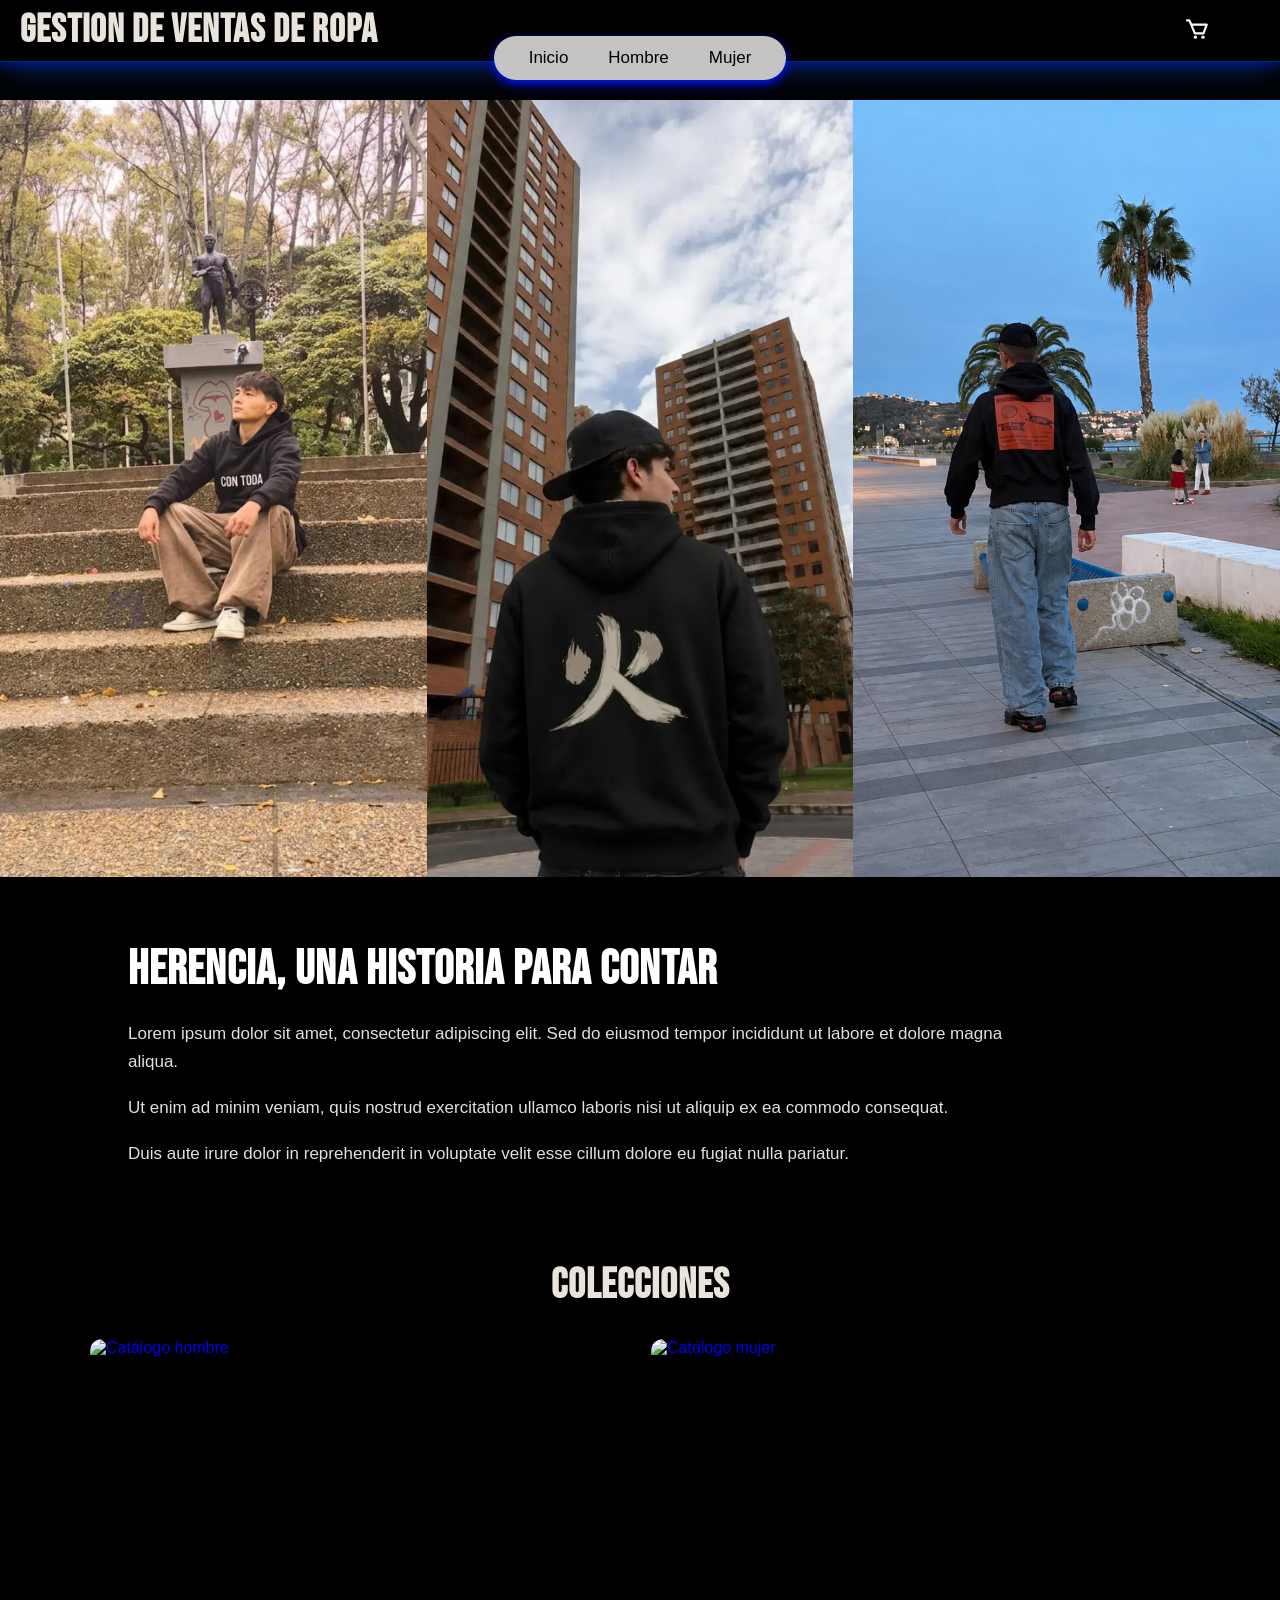
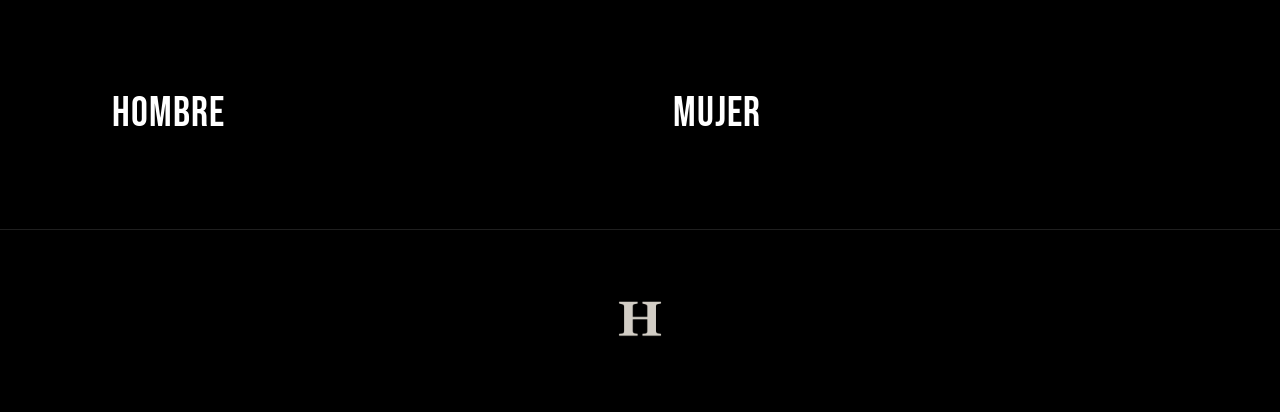
==== index.html @ b36af0e9 "Reemplazar proyecto frontend" ====
<!DOCTYPE html>
<html lang="es">
<head>
    <meta charset="UTF-8">
    <meta name="viewport" content="width=device-width, initial-scale=1.0">
    <title>Arqui-soft </title>
    <link rel="icon" href="data:,">

    <link rel="preconnect" href="https://fonts.googleapis.com">
    <link rel="preconnect" href="https://fonts.gstatic.com" crossorigin>
    <link href="https://fonts.googleapis.com/css2?family=Bebas+Neue&display=swap" rel="stylesheet">
    <link rel="stylesheet" href="css/estilos.css">
</head>
<body>
<header>
    <div class="menu-icon">
        <span></span>
        <span></span>
        <span></span>
    </div>



    <div class="logo">Gestion de ventas de ropa</div>

    <div class="cart-icon">
        <img src="img/icons/Carrito.svg" alt="">
    </div>
</header>

<nav>
    <a href="index.html">Inicio</a>
    <a href="hombre.html">Hombre</a>
    <a href="mujer.html">Mujer</a>
</nav>

<div class="menu-pc">
    <ul>
        <li><a href="index.html">Inicio</a></li>
        <li><a href="hombre.html">Hombre</a></li>
        <li><a href="mujer.html">Mujer</a></li>
    </ul>
</div>

<section class="lookbook" aria-label="Lookbook">
    <div class="lookbook-track">
        <figure>
            <img src="lookbook/U1.jpg" alt="Lookboard frente al malecón">
        </figure>
        <figure>
            <img src="lookbook/u3.jpg" alt="Buzo claro Contoda">
        </figure>
        <figure>
            <img src="lookbook/u2.png" alt="Buzo negro Herencia">
        </figure>

    </div>

</section>

<section class="herencia-info">
    <h2>Herencia, una historia para contar</h2>
    <p>
        Lorem ipsum dolor sit amet, consectetur adipiscing elit. Sed do eiusmod tempor incididunt ut labore et dolore magna aliqua.
    </p>
    <p>
        Ut enim ad minim veniam, quis nostrud exercitation ullamco laboris nisi ut aliquip ex ea commodo consequat.
    </p>
    <p>
        Duis aute irure dolor in reprehenderit in voluptate velit esse cillum dolore eu fugiat nulla pariatur.
    </p>
</section>

<section class="colecciones">
    <h2>Colecciones</h2>
    <div class="colecciones-grid">
        <a class="coleccion-card" href="hombre.html">
            <img src="https://imagenes2.eltiempo.com/files/og_thumbnail/uploads/2022/04/15/62599e6fbf87f.jpeg" alt="Catálogo hombre">
            <span>Hombre</span>
        </a>
        <a class="coleccion-card" href="mujer.html">
            <img src="https://encrypted-tbn0.gstatic.com/images?q=tbn:ANd9GcRQVeHJuX4Gr_KWZlgJU-3fNYwYRrPiM9ZeJ7vKVHInw9Ed1mpp_gk7JuZy&s=10" alt="Catálogo mujer">
            <span>Mujer</span>
        </a>
    </div>
</section>

<footer class="footer">
    <div class="footer-content">
        <div class="footer-logo">
            <img src="/Sin título.png" alt="Herencia">
        </div>
    </div>
</footer>
</body>
</html>
---- css/estilos.css ----
* {
    box-sizing: border-box;
}

body {
    margin: 0;
    font-family: "Poppins", sans-serif;
    background-color: black;
}

.logo {
    font-family: "Bebas Neue", sans-serif;
    font-weight: 700;
    font-size: 39px;
    line-height: 0.8;
    display: flex;
    align-items: center;
    letter-spacing: 1px;
    color: rgb(233, 228, 219);
}

.menu-pc {
    display: none;
}

header {
    width: 100%;
    padding: 15px 20px;
    display: flex;
    justify-content: flex-start;
    align-items: center;
    gap: 15px;
    position: fixed;
    top: 0;
    background: rgb(0, 0, 0);
    z-index: 1000;
    box-shadow:
        0 0 12px rgba(0, 21, 255, 0.7),
        0 0 25px rgba(0, 31, 144, 0.5),
        0 0 45px rgba(0, 140, 255, 0.35);
    border-bottom: 1px solid rgba(0, 140, 255, 0.35);
}

.cart-icon {
    margin-left: auto;
    margin-right: 50px;
    background: none;
    border: none;
    position: relative;
    cursor: pointer;
}

.cart-icon img {
    width: 26px;
    height: 26px;
}

.menu-icon {
    width: 35px;
    height: 25px;
    display: flex;
    flex-direction: column;
    justify-content: space-between;
    cursor: pointer;
}

.menu-icon span {
    height: 4px;
    background: white;
    border-radius: 5px;
}

nav {
    position: fixed;
    top: 0;
    left: -100%;
    width: 50%;
    height: 100vh;
    background: white;
    padding-top: 90px;
    padding-left: 40px;
    display: flex;
    flex-direction: column;
    gap: 35px;
    box-shadow: 4px 0 20px rgb(0, 9, 27);
    z-index: 900;
}

nav a {
    text-decoration: none;
    color: black;
    font-size: 22px;
    font-weight: 500;
    position: relative;
}

nav a::before {
    content: "";
    position: absolute;
    left: -20px;
    top: 50%;
    transform: translateY(-50%);
    width: 4px;
    height: 30px;
    background: #dcdcdc;
    border-radius: 6px;
}

@media (min-width: 900px) {
    .menu-icon,
    nav {
        display: none;
    }

    .menu-pc {
        display: flex;
        position: fixed;
        top: 20px;
        width: 100%;
        justify-content: center;
        z-index: 1000;
        pointer-events: none;
    }

    .menu-pc ul {
        display: flex;
        gap: 40px;
        list-style: none;
        background: rgba(218, 217, 213, 0.9);
        padding: 12px 35px;
        border-radius: 50px;
        backdrop-filter: blur(10px);
        pointer-events: auto;
        box-shadow:
            0 2px 5px rgba(0, 21, 255, 0.7),
            0 4px 10px rgba(0, 30, 255, 0.5),
            0 6px 14px rgba(0, 8, 225, 0.35);
    }

    .menu-pc a {
        text-decoration: none;
        font-size: 17px;
        color: black;
        font-weight: 500;
    }
}

.lookbook {
    position: relative;
    margin-top: 100px;
    width: 100%;
    height: 86.3vh;
    overflow: hidden;
    background: #0a0a0a;
}

.lookbook-track {
    display: flex;
    height: 100%;
    width: 100%;
}

.lookbook-track figure {
    margin: 0;
    flex: 0 0 100%;
    height: 100%;
    min-width: 0;
}

.lookbook-track img {
    width: 100%;
    height: 100%;
    object-fit: cover;
}

@media (min-width: 720px) {
    .lookbook-track figure {
        flex-basis: 50%;
    }
}

@media (min-width: 1100px) {
    .lookbook-track figure {
        flex-basis: 33.333%;
    }
}

.herencia-info {
    padding: 64px 10%;
    color: #fff;
}

.herencia-info h2 {
    font-family: "Bebas Neue", sans-serif;
    font-size: clamp(32px, 5vw, 48px);
    margin: 0 0 22px;
    letter-spacing: 1px;
    color: #fff;
}

.herencia-info p {
    font-size: 17px;
    line-height: 1.65;
    margin: 0 0 18px;
    opacity: 0.88;
    max-width: 920px;
}

.colecciones {
    padding: 10px 6% 70px;
}

.colecciones h2 {
    font-family: "Bebas Neue", sans-serif;
    font-size: 42px;
    letter-spacing: 1px;
    color: rgb(233, 228, 219);
    text-align: center;
    margin: 0 0 28px;
}

.colecciones-grid {
    display: grid;
    grid-template-columns: 1fr;
    gap: 22px;
    max-width: 1100px;
    margin: 0 auto;
}

@media (min-width: 800px) {
    .colecciones-grid {
        grid-template-columns: 1fr 1fr;
    }
}

.coleccion-card {
    position: relative;
    display: block;
    height: 420px;
    overflow: hidden;
    border-radius: 12px;
    text-decoration: none;
}

.coleccion-card img {
    width: 100%;
    height: 100%;
    object-fit: cover;
}

.coleccion-card span {
    position: absolute;
    left: 22px;
    bottom: 20px;
    font-family: "Bebas Neue", sans-serif;
    font-size: 42px;
    letter-spacing: 1px;
    color: #fff;
    text-shadow: 0 0 10px rgba(0, 0, 0, 0.9);
}

.catalogo {
    padding: 110px 5% 70px;
    color: #fff;
}

.catalogo h1 {
    font-family: "Bebas Neue", sans-serif;
    font-size: clamp(36px, 6vw, 48px);
    letter-spacing: 1px;
    color: rgb(233, 228, 219);
    text-align: center;
    margin: 12px 0 8px;
}

.catalogo-intro {
    text-align: center;
    opacity: 0.75;
    margin: 0 auto 28px;
    max-width: 560px;
    font-size: 15px;
}

.categoria-grid {
    display: grid;
    grid-template-columns: repeat(2, 1fr);
    gap: 14px;
}

@media (min-width: 700px) {
    .categoria-grid {
        grid-template-columns: repeat(3, 1fr);
        gap: 20px;
    }
}

@media (min-width: 1100px) {
    .categoria-grid {
        grid-template-columns: repeat(4, 1fr);
        gap: 22px;
    }
}

.footer {
    background: #000;
    padding: 45px 0;
    border-top: 1px solid rgba(255, 255, 255, 0.12);
}

.footer-content {
    width: 90%;
    max-width: 1100px;
    margin: 0 auto;
    display: flex;
    align-items: center;
    justify-content: center;
}

.footer-logo img {
    width: 88px;
    opacity: 0.9;
}

@media (max-width: 768px) {
    .lookbook {
        height: 72svh;
        min-height: 360px;
    }

    .herencia-info {
        padding: 45px 7%;
    }

    .herencia-info p {
        font-size: 15px;
    }

    .coleccion-card {
        height: 340px;
    }
}
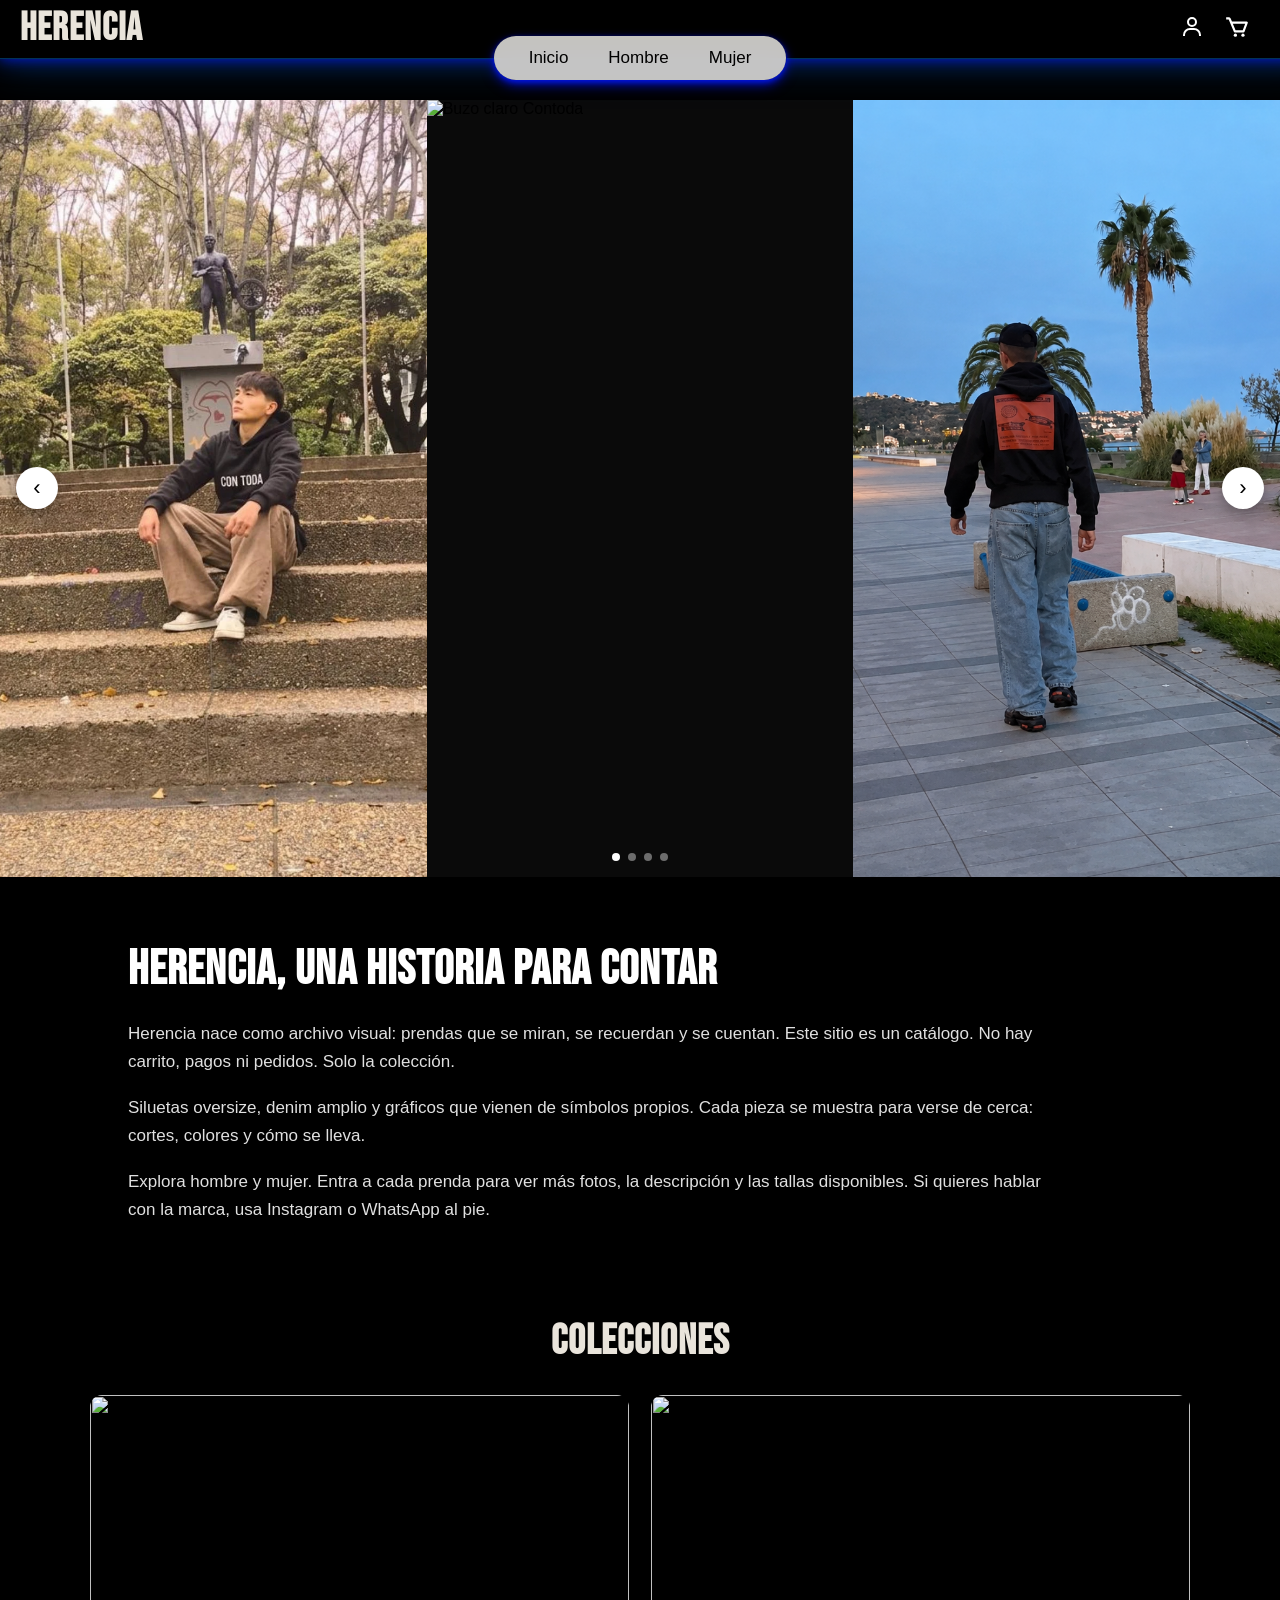
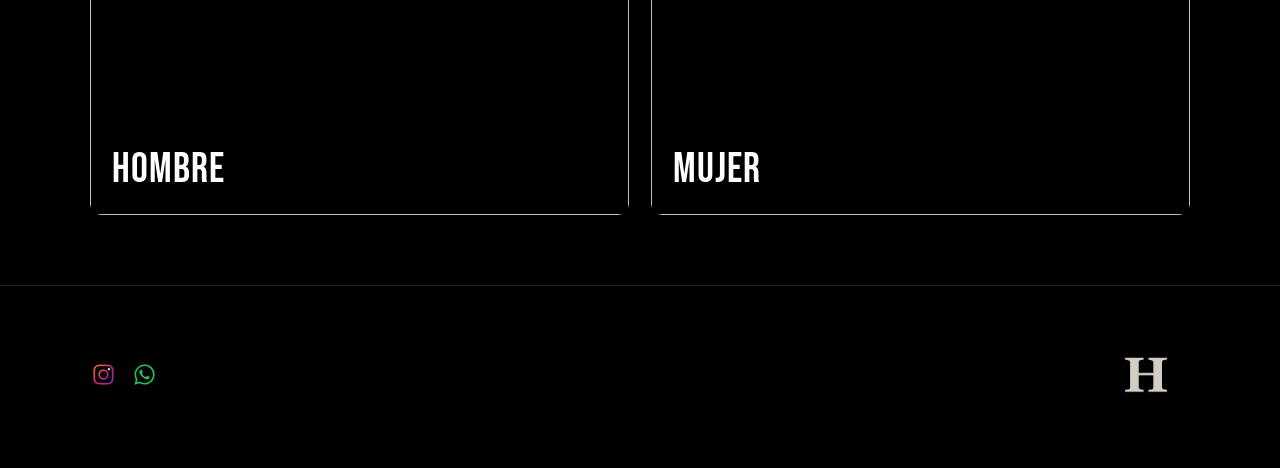
==== commit 3d336c51: "Actualizar proyecto Herencia" ====
--- a/index.html
+++ b/index.html
@@ -3,9 +3,8 @@
 <head>
     <meta charset="UTF-8">
     <meta name="viewport" content="width=device-width, initial-scale=1.0">
-    <title>Arqui-soft </title>
-    <link rel="icon" href="data:,">
-
+    <title>Herencia · Catálogo</title>
+    <link rel="icon" type="image/svg+xml" href="img/favicon.svg">
     <link rel="preconnect" href="https://fonts.googleapis.com">
     <link rel="preconnect" href="https://fonts.gstatic.com" crossorigin>
     <link href="https://fonts.googleapis.com/css2?family=Bebas+Neue&display=swap" rel="stylesheet">
@@ -13,26 +12,91 @@
 </head>
 <body>
 <header>
-    <div class="menu-icon">
+    <div class="menu-icon" id="menuBtn">
         <span></span>
         <span></span>
         <span></span>
     </div>
 
+    <div class="logo">Herencia</div>
 
+    <div class="header-actions">
+        <div class="auth-icon" id="authBtn">
+            <img src="img/icons/registro.svg" alt="Registro">
+        </div>
 
-    <div class="logo">Gestion de ventas de ropa</div>
-
-    <div class="cart-icon">
-        <img src="img/icons/Carrito.svg" alt="">
+        <div class="cart-icon">
+            <img src="img/icons/Carrito.svg" alt="">
+            <span id="cartCount">0</span>
+        </div>
     </div>
 </header>
 
-<nav>
+<nav id="menu">
     <a href="index.html">Inicio</a>
     <a href="hombre.html">Hombre</a>
     <a href="mujer.html">Mujer</a>
 </nav>
+
+<div class="auth-modal" id="authModal">
+    <div class="auth-card">
+        <button class="cerrar-auth" id="cerrarAuth" type="button">×</button>
+        <div id="authGuest">
+            <div class="auth-tabs">
+                <button class="auth-tab active" data-tab="login">Iniciar Sesión</button>
+                <button class="auth-tab" data-tab="register">Registrarse</button>
+            </div>
+            <p class="auth-error" id="authError" hidden></p>
+            <form class="auth-form" id="loginForm">
+                <button type="button" class="google-btn" id="googleLoginBtn">
+                    <svg viewBox="0 0 24 24" width="20" height="20">
+                        <path fill="#4285F4" d="M22.56 12.25c0-.78-.07-1.53-.2-2.25H12v4.26h5.92c-.26 1.37-1.04 2.53-2.21 3.31v2.77h3.57c2.08-1.92 3.28-4.74 3.28-8.09z"/>
+                        <path fill="#34A853" d="M12 23c2.97 0 5.46-.98 7.28-2.66l-3.57-2.77c-.98.66-2.23 1.06-3.71 1.06-2.86 0-5.29-1.93-6.16-4.53H2.18v2.84C3.99 20.53 7.7 23 12 23z"/>
+                        <path fill="#FBBC05" d="M5.84 14.09c-.22-.66-.35-1.36-.35-2.09s.13-1.43.35-2.09V7.07H2.18C1.43 8.55 1 10.22 1 12s.43 3.45 1.18 4.93l2.85-2.22.81-.62z"/>
+                        <path fill="#EA4335" d="M12 5.38c1.62 0 3.06.56 4.21 1.64l3.15-3.15C17.45 2.09 14.97 1 12 1 7.7 1 3.99 3.47 2.18 7.07l3.66 2.84c.87-2.6 3.3-4.53 6.16-4.53z"/>
+                    </svg>
+                    Iniciar Sesión con Google
+                </button>
+            </form>
+            <form class="auth-form" id="registerForm" style="display: none;">
+                <button type="button" class="google-btn" id="googleRegisterBtn">
+                    <svg viewBox="0 0 24 24" width="20" height="20">
+                        <path fill="#4285F4" d="M22.56 12.25c0-.78-.07-1.53-.2-2.25H12v4.26h5.92c-.26 1.37-1.04 2.53-2.21 3.31v2.77h3.57c2.08-1.92 3.28-4.74 3.28-8.09z"/>
+                        <path fill="#34A853" d="M12 23c2.97 0 5.46-.98 7.28-2.66l-3.57-2.77c-.98.66-2.23 1.06-3.71 1.06-2.86 0-5.29-1.93-6.16-4.53H2.18v2.84C3.99 20.53 7.7 23 12 23z"/>
+                        <path fill="#FBBC05" d="M5.84 14.09c-.22-.66-.35-1.36-.35-2.09s.13-1.43.35-2.09V7.07H2.18C1.43 8.55 1 10.22 1 12s.43 3.45 1.18 4.93l2.85-2.22.81-.62z"/>
+                        <path fill="#EA4335" d="M12 5.38c1.62 0 3.06.56 4.21 1.64l3.15-3.15C17.45 2.09 14.97 1 12 1 7.7 1 3.99 3.47 2.18 7.07l3.66 2.84c.87-2.6 3.3-4.53 6.16-4.53z"/>
+                    </svg>
+                    Registrarse con Google
+                </button>
+            </form>
+            <p class="auth-legal">
+                Al continuar, aceptas nuestra <a href="privacidad.html" target="_blank">Política de Privacidad</a>
+            </p>
+        </div>
+        <div class="auth-session" id="authSession" hidden>
+            <p class="auth-user" id="authUserName"></p>
+            <p class="auth-user-email" id="authUserEmail"></p>
+            <button type="button" class="google-btn logout-btn" id="logoutBtn">Cerrar sesión</button>
+        </div>
+    </div>
+</div>
+
+<div class="cart-modal" id="cartModal">
+    <div class="cart-card">
+        <button class="cerrar-cart" id="cerrarCart" type="button">×</button>
+        <h2>Tu Carrito</h2>
+        <div class="cart-items" id="cartItems">
+            <p class="cart-empty">Tu carrito está vacío</p>
+        </div>
+        <div class="cart-footer">
+            <div class="cart-total">
+                <span>Total:</span>
+                <span id="cartTotal">$0.00</span>
+            </div>
+            <button class="cart-checkout" id="cartCheckout">Proceder al pago</button>
+        </div>
+    </div>
+</div>
 
 <div class="menu-pc">
     <ul>
@@ -48,26 +112,39 @@
             <img src="lookbook/U1.jpg" alt="Lookboard frente al malecón">
         </figure>
         <figure>
-            <img src="lookbook/u3.jpg" alt="Buzo claro Contoda">
+            <img src="https://images.unsplash.com/photo-1620799140408-edc6dcb6d633?auto=format&fit=crop&w=1200&q=80" alt="Buzo claro Contoda">
         </figure>
         <figure>
             <img src="lookbook/u2.png" alt="Buzo negro Herencia">
         </figure>
-
+        <figure>
+            <img src="https://images.unsplash.com/photo-1515886657613-9f3515b0c78f?auto=format&fit=crop&w=1200&q=80" alt="Colección mujer">
+        </figure>
+        <figure>
+            <img src="lookbook/u3.jpg" alt="Streetwear hombre">
+        </figure>
+        <figure>
+            <img src="https://images.unsplash.com/photo-1509631179647-0177331693ae?auto=format&fit=crop&w=1200&q=80" alt="Look nocturno">
+        </figure>
     </div>
-
+    <button class="arrow left" id="prevBtn" type="button" aria-label="Anterior">‹</button>
+    <button class="arrow right" id="nextBtn" type="button" aria-label="Siguiente">›</button>
+    <div class="lookbook-dots"></div>
 </section>
 
 <section class="herencia-info">
     <h2>Herencia, una historia para contar</h2>
     <p>
-        Lorem ipsum dolor sit amet, consectetur adipiscing elit. Sed do eiusmod tempor incididunt ut labore et dolore magna aliqua.
+        Herencia nace como archivo visual: prendas que se miran, se recuerdan y se cuentan.
+        Este sitio es un catálogo. No hay carrito, pagos ni pedidos. Solo la colección.
     </p>
     <p>
-        Ut enim ad minim veniam, quis nostrud exercitation ullamco laboris nisi ut aliquip ex ea commodo consequat.
+        Siluetas oversize, denim amplio y gráficos que vienen de símbolos propios.
+        Cada pieza se muestra para verse de cerca: cortes, colores y cómo se lleva.
     </p>
     <p>
-        Duis aute irure dolor in reprehenderit in voluptate velit esse cillum dolore eu fugiat nulla pariatur.
+        Explora hombre y mujer. Entra a cada prenda para ver más fotos, la descripción
+        y las tallas disponibles. Si quieres hablar con la marca, usa Instagram o WhatsApp al pie.
     </p>
 </section>
 
@@ -75,11 +152,11 @@
     <h2>Colecciones</h2>
     <div class="colecciones-grid">
         <a class="coleccion-card" href="hombre.html">
-            <img src="https://imagenes2.eltiempo.com/files/og_thumbnail/uploads/2022/04/15/62599e6fbf87f.jpeg" alt="Catálogo hombre">
+            <img src="https://i.ebayimg.com/images/g/upUAAOSwfq9mqvDe/s-l1600.webp">
             <span>Hombre</span>
         </a>
         <a class="coleccion-card" href="mujer.html">
-            <img src="https://encrypted-tbn0.gstatic.com/images?q=tbn:ANd9GcRQVeHJuX4Gr_KWZlgJU-3fNYwYRrPiM9ZeJ7vKVHInw9Ed1mpp_gk7JuZy&s=10" alt="Catálogo mujer">
+            <img src="https://i.ebayimg.com/images/g/upUAAOSwfq9mqvDe/s-l1600.webp">
             <span>Mujer</span>
         </a>
     </div>
@@ -87,10 +164,25 @@
 
 <footer class="footer">
     <div class="footer-content">
+        <div class="social">
+            <a href="https://www.instagram.com/her3ncia/" target="_blank" rel="noopener" aria-label="Instagram">
+                <img src="img/icons/instagram.svg" alt="">
+            </a>
+            <a href="https://wa.me/" target="_blank" rel="noopener" aria-label="WhatsApp">
+                <img src="img/icons/whatsapp.svg" alt="">
+            </a>
+        </div>
         <div class="footer-logo">
-            <img src="/Sin título.png" alt="Herencia">
+            <img src="Sin título.png" alt="Herencia">
         </div>
     </div>
 </footer>
+
+<script src="https://www.gstatic.com/firebasejs/9.22.0/firebase-app-compat.js"></script>
+<script src="https://www.gstatic.com/firebasejs/9.22.0/firebase-auth-compat.js"></script>
+<script src="js/firebase.js"></script>
+<script src="js/datos.js"></script>
+<script src="js/app.js"></script>
 </body>
 </html>
+ 
--- a/css/estilos.css
+++ b/css/estilos.css
@@ -1,4 +1,23 @@
-* {
+:root {
+    --bg: #000;
+    --cream: rgb(233, 228, 219);
+    --text: #f4f4f4;
+    --muted: rgba(255, 255, 255, 0.82);
+    --line: rgba(255, 255, 255, 0.12);
+}
+
+.lookbook,
+.lookbook *,
+.herencia-info,
+.herencia-info *,
+.colecciones,
+.colecciones *,
+.catalogo,
+.catalogo *,
+.ficha,
+.ficha *,
+.footer,
+.footer * {
     box-sizing: border-box;
 }
 
@@ -7,6 +26,10 @@
     font-family: "Poppins", sans-serif;
     background-color: black;
 }
+
+/* ======================================
+   LOGO
+====================================== */
 
 .logo {
     font-family: "Bebas Neue", sans-serif;
@@ -19,13 +42,21 @@
     color: rgb(233, 228, 219);
 }
 
+/* ======================================
+   MENÚ PC OCULTO POR DEFECTO
+====================================== */
+
 .menu-pc {
     display: none;
 }
 
+/* ======================================
+   HEADER
+====================================== */
+
 header {
     width: 100%;
-    padding: 15px 20px;
+    padding: 10px 20px;
     display: flex;
     justify-content: flex-start;
     align-items: center;
@@ -34,20 +65,60 @@
     top: 0;
     background: rgb(0, 0, 0);
     z-index: 1000;
+
     box-shadow:
         0 0 12px rgba(0, 21, 255, 0.7),
         0 0 25px rgba(0, 31, 144, 0.5),
         0 0 45px rgba(0, 140, 255, 0.35);
+
     border-bottom: 1px solid rgba(0, 140, 255, 0.35);
 }
 
+/* ======================================
+   ICONO HAMBURGUESA / X
+====================================== */
+
 .cart-icon {
-    margin-left: auto;
     margin-right: 50px;
     background: none;
     border: none;
     position: relative;
     cursor: pointer;
+    transition: opacity 0.3s ease;
+}
+
+.cart-icon.disabled {
+    opacity: 0.3;
+    cursor: not-allowed;
+    pointer-events: none;
+}
+
+.header-actions {
+    margin-left: auto;
+    display: flex;
+    align-items: center;
+    gap: 15px;
+}
+
+.auth-icon {
+    background: none;
+    border: none;
+    cursor: pointer;
+    padding: 5px;
+    transition: 0.25s ease;
+}
+
+.auth-icon img {
+    width: 22px;
+    height: 22px;
+}
+
+.auth-icon.authenticated {
+    opacity: 1;
+}
+
+.auth-icon.authenticated img {
+    filter: drop-shadow(0 0 6px rgba(218, 217, 213, 0.6));
 }
 
 .cart-icon img {
@@ -55,6 +126,36 @@
     height: 26px;
 }
 
+.auth-icon {
+    margin-left: auto;
+    background: none;
+    border: none;
+    cursor: pointer;
+    padding: 5px;
+}
+
+.auth-icon img {
+    width: 24px;
+    height: 24px;
+}
+
+#cartCount {
+    position: absolute;
+    top: -6px;
+    right: -10px;
+    background: red;
+    color: white;
+    font-size: 12px;
+    padding: 2px 6px;
+    border-radius: 50%;
+    cursor: pointer;
+    display: none;
+}
+
+#cartCount.visible {
+    display: block;
+}
+
 .menu-icon {
     width: 35px;
     height: 25px;
@@ -62,13 +163,31 @@
     flex-direction: column;
     justify-content: space-between;
     cursor: pointer;
+    transition: 0.3s ease;
 }
 
 .menu-icon span {
     height: 4px;
     background: white;
     border-radius: 5px;
-}
+    transition: 0.3s ease;
+}
+
+.menu-icon.active span:nth-child(1) {
+    transform: rotate(45deg) translateY(10px);
+}
+
+.menu-icon.active span:nth-child(2) {
+    opacity: 0;
+}
+
+.menu-icon.active span:nth-child(3) {
+    transform: rotate(-45deg) translateY(-10px);
+}
+
+/* ======================================
+   MENÚ LATERAL MÓVIL
+====================================== */
 
 nav {
     position: fixed;
@@ -82,8 +201,13 @@
     display: flex;
     flex-direction: column;
     gap: 35px;
+    transition: 0.35s ease;
     box-shadow: 4px 0 20px rgb(0, 9, 27);
     z-index: 900;
+}
+
+nav.active {
+    left: 0;
 }
 
 nav a {
@@ -106,12 +230,18 @@
     border-radius: 6px;
 }
 
+/* ======================================
+   MENÚ PC
+====================================== */
+
 @media (min-width: 900px) {
+    /* Ocultar menú móvil */
     .menu-icon,
     nav {
         display: none;
     }
 
+    /* Mostrar menú PC */
     .menu-pc {
         display: flex;
         position: fixed;
@@ -145,6 +275,7 @@
     }
 }
 
+/* Lookbook / carrusel 3 fotos */
 .lookbook {
     position: relative;
     margin-top: 100px;
@@ -158,6 +289,7 @@
     display: flex;
     height: 100%;
     width: 100%;
+    transition: transform 0.65s ease;
 }
 
 .lookbook-track figure {
@@ -185,6 +317,57 @@
     }
 }
 
+.arrow {
+    position: absolute;
+    top: 50%;
+    transform: translateY(-50%);
+    width: 42px;
+    height: 42px;
+    background: #fff;
+    color: #000;
+    border: none;
+    border-radius: 50%;
+    display: flex;
+    justify-content: center;
+    align-items: center;
+    font-size: 22px;
+    cursor: pointer;
+    z-index: 2;
+    box-shadow: 0 4px 16px rgba(0, 0, 0, 0.35);
+}
+
+.arrow:hover {
+    transform: translateY(-50%) scale(1.1);
+}
+
+.arrow.left { left: 16px; }
+.arrow.right { right: 16px; }
+
+.lookbook-dots {
+    position: absolute;
+    bottom: 16px;
+    left: 50%;
+    transform: translateX(-50%);
+    display: flex;
+    gap: 8px;
+    z-index: 2;
+}
+
+.lookbook-dots button {
+    width: 8px;
+    height: 8px;
+    border-radius: 50%;
+    border: 0;
+    background: rgba(255, 255, 255, 0.4);
+    cursor: pointer;
+    padding: 0;
+}
+
+.lookbook-dots button.on {
+    background: #fff;
+}
+
+/* Historia */
 .herencia-info {
     padding: 64px 10%;
     color: #fff;
@@ -206,6 +389,7 @@
     max-width: 920px;
 }
 
+/* Colecciones home */
 .colecciones {
     padding: 10px 6% 70px;
 }
@@ -214,7 +398,7 @@
     font-family: "Bebas Neue", sans-serif;
     font-size: 42px;
     letter-spacing: 1px;
-    color: rgb(233, 228, 219);
+    color: var(--cream);
     text-align: center;
     margin: 0 0 28px;
 }
@@ -246,6 +430,12 @@
     width: 100%;
     height: 100%;
     object-fit: cover;
+    transition: 0.4s ease;
+}
+
+.coleccion-card:hover img {
+    transform: scale(1.06);
+    filter: brightness(0.62);
 }
 
 .coleccion-card span {
@@ -259,16 +449,20 @@
     text-shadow: 0 0 10px rgba(0, 0, 0, 0.9);
 }
 
+/* Catálogo */
 .catalogo {
-    padding: 110px 5% 70px;
+    padding: 100px 4% 70px;
     color: #fff;
-}
-
-.catalogo h1 {
+    max-width: 1400px;
+    margin: 0 auto;
+}
+
+.catalogo h1,
+.categoria-titulo {
     font-family: "Bebas Neue", sans-serif;
     font-size: clamp(36px, 6vw, 48px);
     letter-spacing: 1px;
-    color: rgb(233, 228, 219);
+    color: var(--cream);
     text-align: center;
     margin: 12px 0 8px;
 }
@@ -281,30 +475,543 @@
     font-size: 15px;
 }
 
+.filtros {
+    display: flex;
+    flex-wrap: wrap;
+    justify-content: center;
+    gap: 10px;
+    margin-bottom: 32px;
+}
+
+.filtros button {
+    border: 1px solid rgba(255, 255, 255, 0.22);
+    background: transparent;
+    color: #fff;
+    font-family: "Poppins", sans-serif;
+    font-size: 13px;
+    padding: 8px 16px;
+    border-radius: 999px;
+    cursor: pointer;
+}
+
+.filtros button.on,
+.filtros button:hover {
+    background: rgba(218, 217, 213, 0.92);
+    color: #111;
+    border-color: transparent;
+}
+
 .categoria-grid {
     display: grid;
     grid-template-columns: repeat(2, 1fr);
-    gap: 14px;
-}
-
-@media (min-width: 700px) {
+    gap: 16px;
+}
+
+@media (min-width: 600px) {
     .categoria-grid {
         grid-template-columns: repeat(3, 1fr);
         gap: 20px;
     }
 }
 
-@media (min-width: 1100px) {
+@media (min-width: 900px) {
     .categoria-grid {
         grid-template-columns: repeat(4, 1fr);
-        gap: 22px;
-    }
-}
-
+        gap: 24px;
+    }
+}
+
+@media (min-width: 1200px) {
+    .categoria-grid {
+        grid-template-columns: repeat(5, 1fr);
+        gap: 24px;
+    }
+}
+
+.producto {
+    position: relative;
+    overflow: hidden;
+    border-radius: 12px;
+    cursor: pointer;
+    background: #111;
+    border: 0;
+    padding: 0;
+    text-align: left;
+    color: inherit;
+    width: 100%;
+    aspect-ratio: 3 / 4;
+}
+
+.producto .slider {
+    position: relative;
+    width: 100%;
+    height: 100%;
+    overflow: hidden;
+    background: #111;
+}
+
+.producto .slider img {
+    position: absolute;
+    inset: 0;
+    width: 100%;
+    height: 100%;
+    object-fit: cover;
+    opacity: 0;
+    transition: opacity 0.5s ease, transform 0.5s ease;
+    transform: translateX(100%);
+}
+
+.producto .slider img.active {
+    opacity: 1;
+    z-index: 1;
+    transform: translateX(0);
+}
+
+@media (min-width: 900px) {
+    .producto:hover .slider img.active {
+        transform: scale(1.08);
+        filter: brightness(0.55);
+    }
+}
+
+.producto .tag {
+    position: absolute;
+    top: 12px;
+    left: 12px;
+    z-index: 3;
+    font-size: 14px;
+    letter-spacing: 0.08em;
+    font-weight: 600;
+    background: rgba(0, 0, 0, 0.65);
+    padding: 5px 9px;
+    border-radius: 999px;
+    transition: opacity 0.3s ease;
+}
+
+@media (min-width: 900px) {
+    .producto .tag {
+        opacity: 0;
+    }
+
+    .producto:hover .tag {
+        opacity: 1;
+    }
+}
+
+.slider-prev,
+.slider-next {
+    position: absolute;
+    top: 50%;
+    transform: translateY(-50%);
+    width: 32px;
+    height: 32px;
+    background: rgba(0, 0, 0, 0.7);
+    color: white;
+    border: 1px solid rgba(255, 255, 255, 0.3);
+    border-radius: 50%;
+    display: flex;
+    align-items: center;
+    justify-content: center;
+    font-size: 18px;
+    cursor: pointer;
+    z-index: 10;
+    transition: 0.25s ease;
+}
+
+.slider-prev:hover,
+.slider-next:hover {
+    background: rgba(0, 0, 0, 0.8);
+}
+
+.slider-prev {
+    left: 8px;
+}
+
+.slider-next {
+    right: 8px;
+}
+
+@media (max-width: 768px) {
+    .slider-prev,
+    .slider-next {
+        display: none;
+    }
+}
+
+.producto .slider-dots {
+    position: absolute;
+    bottom: 8px;
+    left: 50%;
+    transform: translateX(-50%);
+    display: flex;
+    gap: 6px;
+    z-index: 10;
+}
+
+.producto .slider-dots span {
+    width: 6px;
+    height: 6px;
+    border-radius: 50%;
+    background: rgba(255, 255, 255, 0.4);
+    transition: 0.25s ease;
+}
+
+.producto .slider-dots span.active {
+    background: white;
+}
+
+/* Modal ficha */
+.ficha {
+    position: fixed;
+    inset: 0;
+    background: rgba(0, 0, 0, 0.78);
+    z-index: 2000;
+    display: none;
+    align-items: center;
+    justify-content: center;
+    padding: 20px;
+}
+
+.ficha.open {
+    display: flex;
+}
+
+.ficha-card {
+    background: #0c0c0c;
+    border: 1px solid var(--line);
+    border-radius: 16px;
+    width: min(920px, 100%);
+    max-height: 92vh;
+    overflow: auto;
+    display: grid;
+    grid-template-columns: 1fr;
+}
+
+@media (min-width: 800px) {
+    .ficha-card {
+        grid-template-columns: 1.05fr 0.95fr;
+    }
+}
+
+@media (min-width: 800px) {
+    .ficha-card {
+        grid-template-columns: 1.05fr 0.95fr;
+    }
+}
+
+.ficha-galeria {
+    position: relative;
+    min-height: 320px;
+    background: #151515;
+}
+
+.ficha-galeria img {
+    width: 100%;
+    height: 100%;
+    max-height: 70vh;
+    object-fit: cover;
+}
+
+.ficha-info {
+    padding: 28px 24px 32px;
+}
+
+.ficha-info h3 {
+    font-family: "Bebas Neue", sans-serif;
+    font-size: 36px;
+    margin: 0 0 8px;
+    letter-spacing: 1px;
+    color: var(--cream);
+}
+
+.ficha-info .meta {
+    font-size: 13px;
+    opacity: 0.7;
+    margin-bottom: 16px;
+    color: var(--text);
+}
+
+.ficha-info p {
+    font-size: 15px;
+    line-height: 1.6;
+    opacity: 0.88;
+    color: var(--text);
+}
+
+.tallas-label {
+    font-size: 14px;
+    color: rgba(255, 255, 255, 0.8);
+    margin-top: 16px;
+    margin-bottom: 8px;
+    font-weight: 500;
+}
+
+.tallas {
+    display: flex;
+    flex-wrap: wrap;
+    gap: 8px;
+    margin-top: 18px;
+}
+
+.tallas span {
+    border: 1px solid rgba(255, 255, 255, 0.28);
+    padding: 8px 16px;
+    border-radius: 8px;
+    font-size: 14px;
+    cursor: pointer;
+    transition: all 0.25s ease;
+    background: transparent;
+    color: white;
+}
+
+.tallas span:hover {
+    border-color: rgba(255, 255, 255, 0.6);
+    background: rgba(255, 255, 255, 0.1);
+}
+
+.tallas span.selected {
+    background: var(--cream);
+    color: black;
+    border-color: var(--cream);
+}
+
+.aviso {
+    margin-top: 22px;
+    font-size: 12px;
+    opacity: 0.55;
+    color: var(--text);
+}
+
+.cerrar-ficha {
+    position: absolute;
+    top: 12px;
+    right: 12px;
+    width: 36px;
+    height: 36px;
+    border: 0;
+    border-radius: 50%;
+    background: #fff;
+    cursor: pointer;
+    font-size: 18px;
+    z-index: 3;
+}
+
+.ficha-nav {
+    position: absolute;
+    top: 50%;
+    transform: translateY(-50%);
+    width: 36px;
+    height: 36px;
+    border: 0;
+    border-radius: 50%;
+    background: #fff;
+    cursor: pointer;
+}
+
+.ficha-nav.prev { left: 10px; }
+.ficha-nav.next { right: 10px; }
+
+/* Botón agregar al carrito */
+.agregar-carrito {
+    width: 100%;
+    background: var(--cream);
+    color: black;
+    border: 0;
+    border-radius: 8px;
+    padding: 14px;
+    font-size: 15px;
+    font-weight: 600;
+    cursor: pointer;
+    transition: 0.25s ease;
+    margin-top: 16px;
+}
+
+.agregar-carrito:hover {
+    background: white;
+    transform: translateY(-1px);
+}
+
+.agregar-carrito:disabled {
+    opacity: 0.5;
+    cursor: not-allowed;
+    transform: none;
+}
+
+/* Modal del carrito */
+.cart-modal {
+    position: fixed;
+    inset: 0;
+    background: rgba(0, 0, 0, 0.85);
+    z-index: 3000;
+    display: none;
+    align-items: center;
+    justify-content: center;
+    padding: 20px;
+}
+
+.cart-modal.open {
+    display: flex;
+}
+
+.cart-card {
+    background: #0c0c0c;
+    border: 1px solid var(--line);
+    border-radius: 16px;
+    width: 100%;
+    max-width: 500px;
+    max-height: 85vh;
+    padding: 32px 28px;
+    position: relative;
+    display: flex;
+    flex-direction: column;
+}
+
+.cerrar-cart {
+    position: absolute;
+    top: 16px;
+    right: 16px;
+    width: 32px;
+    height: 32px;
+    border: 0;
+    border-radius: 50%;
+    background: rgba(255, 255, 255, 0.1);
+    color: white;
+    font-size: 20px;
+    cursor: pointer;
+    display: flex;
+    align-items: center;
+    justify-content: center;
+    transition: 0.25s ease;
+}
+
+.cerrar-cart:hover {
+    background: rgba(255, 255, 255, 0.2);
+}
+
+.cart-card h2 {
+    font-family: "Bebas Neue", sans-serif;
+    font-size: 32px;
+    margin: 0 0 24px;
+    letter-spacing: 1px;
+    color: var(--cream);
+}
+
+.cart-items {
+    flex: 1;
+    overflow-y: auto;
+    margin-bottom: 20px;
+    min-height: 100px;
+}
+
+.cart-empty {
+    text-align: center;
+    color: rgba(255, 255, 255, 0.5);
+    font-size: 15px;
+    padding: 40px 0;
+}
+
+.cart-item {
+    display: flex;
+    gap: 16px;
+    padding: 16px;
+    background: rgba(255, 255, 255, 0.03);
+    border-radius: 8px;
+    margin-bottom: 12px;
+}
+
+.cart-item-img {
+    width: 80px;
+    height: 100px;
+    object-fit: cover;
+    border-radius: 6px;
+    background: #151515;
+}
+
+.cart-item-info {
+    flex: 1;
+    display: flex;
+    flex-direction: column;
+    justify-content: space-between;
+}
+
+.cart-item-name {
+    font-size: 15px;
+    font-weight: 600;
+    color: var(--cream);
+    margin-bottom: 4px;
+}
+
+.cart-item-size {
+    font-size: 13px;
+    color: rgba(255, 255, 255, 0.6);
+}
+
+.cart-item-price {
+    font-size: 16px;
+    font-weight: 600;
+    color: var(--cream);
+}
+
+.cart-item-remove {
+    background: rgba(255, 255, 255, 0.1);
+    border: 0;
+    color: white;
+    padding: 6px 12px;
+    border-radius: 6px;
+    font-size: 12px;
+    cursor: pointer;
+    transition: 0.25s ease;
+    align-self: flex-start;
+}
+
+.cart-item-remove:hover {
+    background: rgba(255, 80, 80, 0.3);
+}
+
+.cart-footer {
+    border-top: 1px solid var(--line);
+    padding-top: 20px;
+}
+
+.cart-total {
+    display: flex;
+    justify-content: space-between;
+    align-items: center;
+    font-size: 18px;
+    font-weight: 600;
+    color: var(--cream);
+    margin-bottom: 16px;
+}
+
+.cart-checkout {
+    width: 100%;
+    background: var(--cream);
+    color: black;
+    border: 0;
+    border-radius: 8px;
+    padding: 14px;
+    font-size: 15px;
+    font-weight: 600;
+    cursor: pointer;
+    transition: 0.25s ease;
+}
+
+.cart-checkout:hover {
+    background: white;
+    transform: translateY(-1px);
+}
+
+.cart-checkout:disabled {
+    opacity: 0.5;
+    cursor: not-allowed;
+    transform: none;
+}
+
+/* Footer */
 .footer {
     background: #000;
     padding: 45px 0;
-    border-top: 1px solid rgba(255, 255, 255, 0.12);
+    border-top: 1px solid var(--line);
 }
 
 .footer-content {
@@ -313,7 +1020,24 @@
     margin: 0 auto;
     display: flex;
     align-items: center;
-    justify-content: center;
+    justify-content: space-between;
+}
+
+.social {
+    display: flex;
+    align-items: center;
+    gap: 14px;
+}
+
+.social img {
+    width: 27px;
+    height: 27px;
+    opacity: 0.9;
+    transition: 0.25s ease;
+}
+
+.social a:hover img {
+    transform: scale(1.12);
 }
 
 .footer-logo img {
@@ -327,6 +1051,12 @@
         min-height: 360px;
     }
 
+    .arrow {
+        width: 35px;
+        height: 35px;
+        font-size: 18px;
+    }
+
     .herencia-info {
         padding: 45px 7%;
     }
@@ -335,7 +1065,344 @@
         font-size: 15px;
     }
 
+    .footer-content {
+        flex-direction: column;
+        gap: 28px;
+    }
+
+    .header-tag {
+        font-size: 13px;
+    }
+
     .coleccion-card {
         height: 340px;
     }
 }
+
+/* Modal de Autenticación */
+.auth-modal {
+    position: fixed;
+    inset: 0;
+    background: rgba(0, 0, 0, 0.85);
+    z-index: 3000;
+    display: none;
+    align-items: center;
+    justify-content: center;
+    padding: 20px;
+}
+
+.auth-modal.open {
+    display: flex;
+}
+
+.auth-card {
+    background: #0c0c0c;
+    border: 1px solid var(--line);
+    border-radius: 16px;
+    width: 100%;
+    max-width: 420px;
+    padding: 32px 28px;
+    position: relative;
+}
+
+.cerrar-auth {
+    position: absolute;
+    top: 16px;
+    right: 16px;
+    width: 32px;
+    height: 32px;
+    border: 0;
+    border-radius: 50%;
+    background: rgba(255, 255, 255, 0.1);
+    color: white;
+    font-size: 20px;
+    cursor: pointer;
+    display: flex;
+    align-items: center;
+    justify-content: center;
+    transition: 0.25s ease;
+}
+
+.cerrar-auth:hover {
+    background: rgba(255, 255, 255, 0.2);
+}
+
+.auth-tabs {
+    display: flex;
+    gap: 12px;
+    margin-bottom: 28px;
+    border-bottom: 1px solid var(--line);
+    padding-bottom: 12px;
+}
+
+.auth-tab {
+    flex: 1;
+    background: transparent;
+    border: 0;
+    color: rgba(255, 255, 255, 0.6);
+    font-size: 15px;
+    font-weight: 500;
+    padding: 10px;
+    cursor: pointer;
+    transition: 0.25s ease;
+}
+
+.auth-tab.active {
+    color: var(--cream);
+    border-bottom: 2px solid var(--cream);
+}
+
+.auth-form {
+    display: flex;
+    flex-direction: column;
+    gap: 20px;
+}
+
+.form-group {
+    display: flex;
+    flex-direction: column;
+    gap: 8px;
+}
+
+.form-group label {
+    font-size: 13px;
+    color: rgba(255, 255, 255, 0.8);
+    font-weight: 500;
+}
+
+.form-group input {
+    background: rgba(255, 255, 255, 0.05);
+    border: 1px solid var(--line);
+    border-radius: 8px;
+    padding: 12px 14px;
+    color: white;
+    font-size: 14px;
+    outline: none;
+    transition: 0.25s ease;
+}
+
+.form-group input:focus {
+    border-color: rgba(218, 217, 213, 0.5);
+    background: rgba(255, 255, 255, 0.08);
+}
+
+.form-group input::placeholder {
+    color: rgba(255, 255, 255, 0.3);
+}
+
+.auth-submit {
+    background: var(--cream);
+    color: black;
+    border: 0;
+    border-radius: 8px;
+    padding: 14px;
+    font-size: 15px;
+    font-weight: 600;
+    cursor: pointer;
+    transition: 0.25s ease;
+    margin-top: 8px;
+}
+
+.auth-submit:hover {
+    background: white;
+    transform: translateY(-1px);
+}
+
+.auth-divider {
+    display: flex;
+    align-items: center;
+    margin: 20px 0;
+    color: rgba(255, 255, 255, 0.4);
+    font-size: 13px;
+}
+
+.auth-divider::before,
+.auth-divider::after {
+    content: "";
+    flex: 1;
+    height: 1px;
+    background: var(--line);
+}
+
+.auth-divider span {
+    padding: 0 12px;
+}
+
+.google-btn {
+    background: white;
+    color: #333;
+    border: 0;
+    border-radius: 8px;
+    padding: 12px 16px;
+    font-size: 14px;
+    font-weight: 500;
+    cursor: pointer;
+    display: flex;
+    align-items: center;
+    justify-content: center;
+    gap: 10px;
+    transition: 0.25s ease;
+    margin-top: 8px;
+}
+
+.google-btn:hover {
+    background: #f8f8f8;
+    transform: translateY(-1px);
+}
+
+.google-btn svg {
+    flex-shrink: 0;
+}
+
+.auth-error {
+    color: #e8b4b4;
+    font-size: 13px;
+    margin: 0 0 16px;
+    text-align: center;
+}
+
+.auth-session {
+    display: flex;
+    flex-direction: column;
+    gap: 8px;
+    align-items: center;
+    text-align: center;
+}
+
+#authGuest[hidden],
+.auth-session[hidden] {
+    display: none !important;
+}
+
+.auth-user {
+    color: var(--cream);
+    font-size: 18px;
+    margin: 8px 0 0;
+}
+
+.auth-user-email {
+    color: rgba(255, 255, 255, 0.55);
+    font-size: 13px;
+    margin: 0 0 12px;
+}
+
+.auth-legal {
+    color: rgba(255, 255, 255, 0.6);
+    font-size: 12px;
+    text-align: center;
+    margin-top: 16px;
+    padding-top: 16px;
+    border-top: 1px solid rgba(255, 255, 255, 0.1);
+}
+
+.auth-legal a {
+    color: var(--cream);
+    text-decoration: underline;
+}
+
+.auth-legal a:hover {
+    color: white;
+}
+
+/* ======================================
+   POLÍTICA DE PRIVACIDAD
+====================================== */
+
+.privacy-section {
+    max-width: 800px;
+    margin: 0 auto;
+    padding: 40px 20px;
+    color: var(--cream);
+}
+
+.privacy-section h1 {
+    font-family: "Bebas Neue", sans-serif;
+    font-size: 48px;
+    margin-bottom: 8px;
+    letter-spacing: 2px;
+}
+
+.privacy-date {
+    color: rgba(255, 255, 255, 0.5);
+    font-size: 14px;
+    margin-bottom: 40px;
+}
+
+.privacy-content {
+    line-height: 1.8;
+}
+
+.privacy-content h2 {
+    font-family: "Bebas Neue", sans-serif;
+    font-size: 28px;
+    margin-top: 40px;
+    margin-bottom: 16px;
+    letter-spacing: 1px;
+}
+
+.privacy-content p {
+    margin-bottom: 16px;
+    color: rgba(255, 255, 255, 0.9);
+}
+
+.privacy-content ul {
+    margin-bottom: 24px;
+    padding-left: 24px;
+}
+
+.privacy-content li {
+    margin-bottom: 8px;
+    color: rgba(255, 255, 255, 0.85);
+}
+
+.privacy-content strong {
+    color: var(--cream);
+}
+
+.privacy-content a {
+    color: var(--cream);
+    text-decoration: underline;
+}
+
+.privacy-content a:hover {
+    color: white;
+}
+
+.privacy-back {
+    margin-top: 60px;
+    text-align: center;
+}
+
+.privacy-back-link {
+    display: inline-block;
+    color: var(--cream);
+    text-decoration: none;
+    font-size: 16px;
+    padding: 12px 24px;
+    border: 1px solid rgba(255, 255, 255, 0.3);
+    border-radius: 4px;
+    transition: all 0.3s ease;
+}
+
+.privacy-back-link:hover {
+    background: rgba(255, 255, 255, 0.1);
+    border-color: var(--cream);
+}
+
+@media (max-width: 720px) {
+    .privacy-section {
+        padding: 30px 16px;
+    }
+
+    .privacy-section h1 {
+        font-size: 36px;
+    }
+
+    .privacy-content h2 {
+        font-size: 24px;
+    }
+}
+
+.logout-btn {
+    width: 100%;
+}
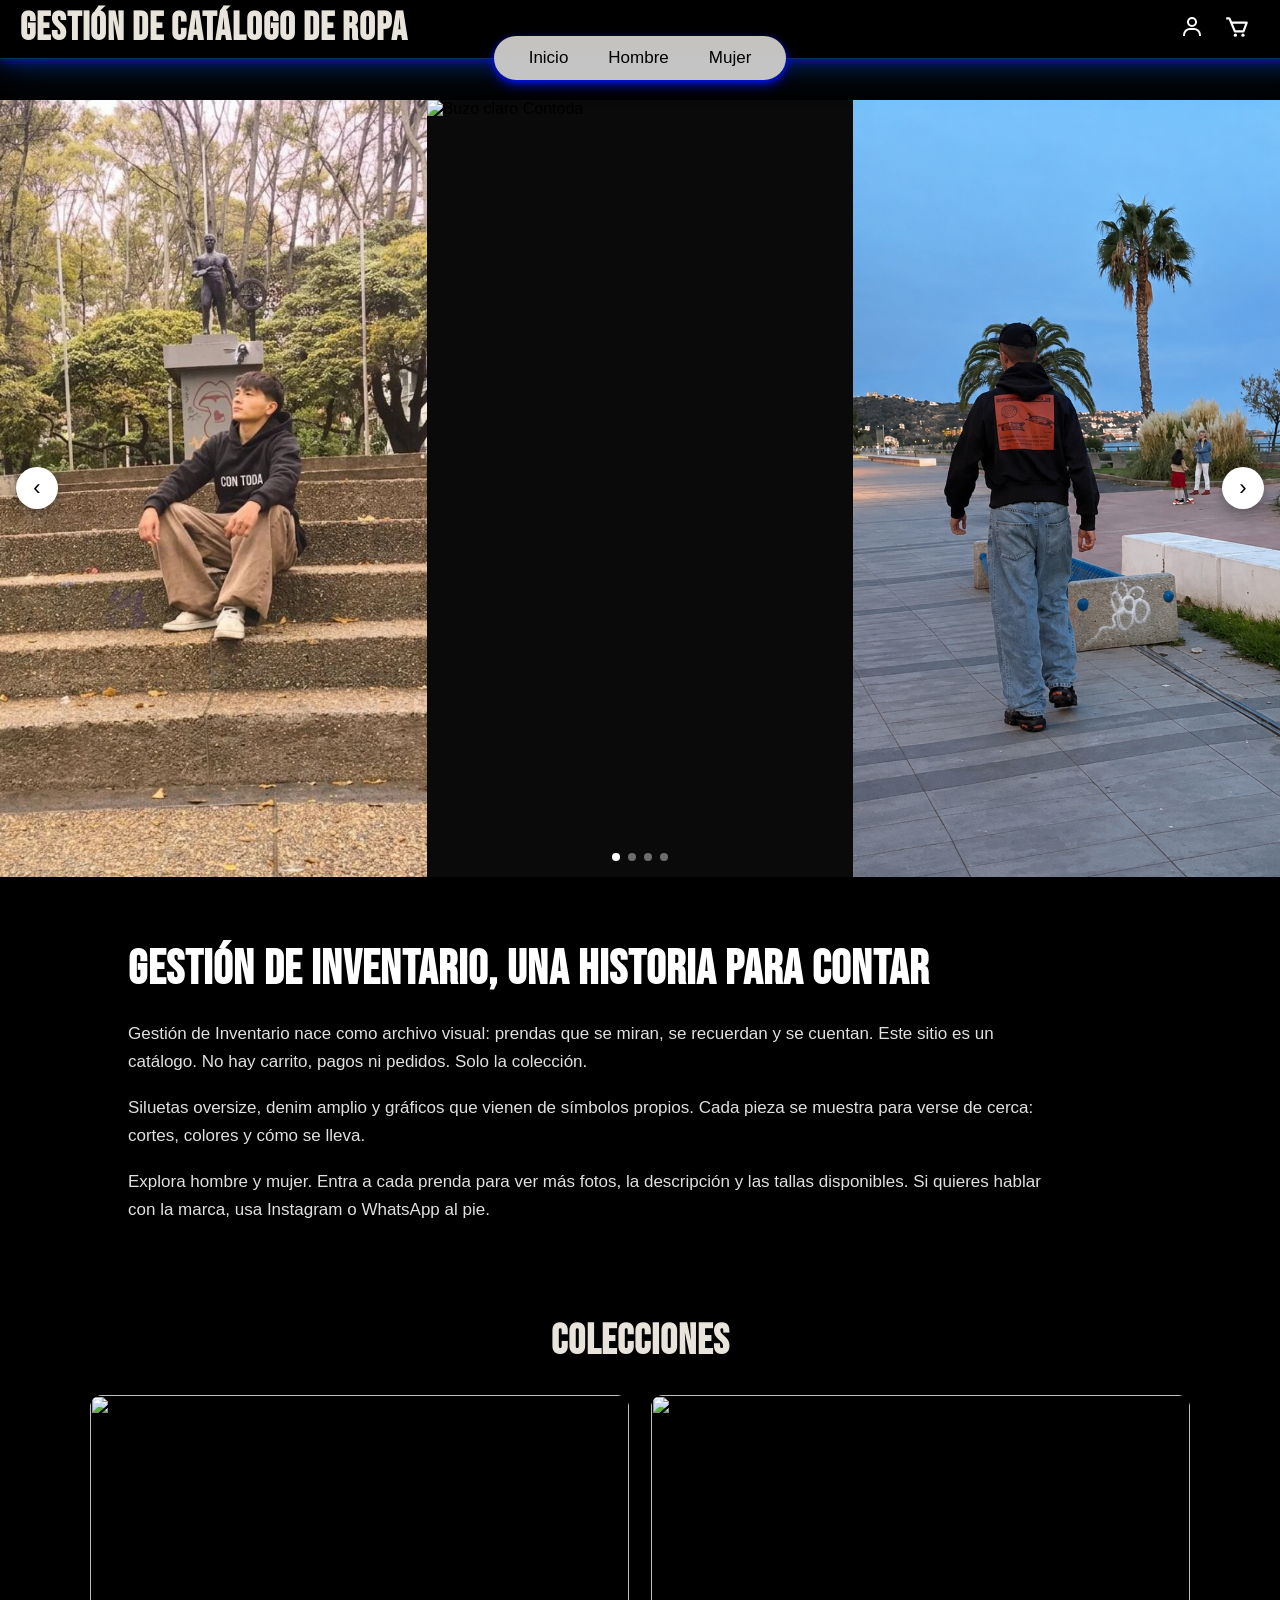
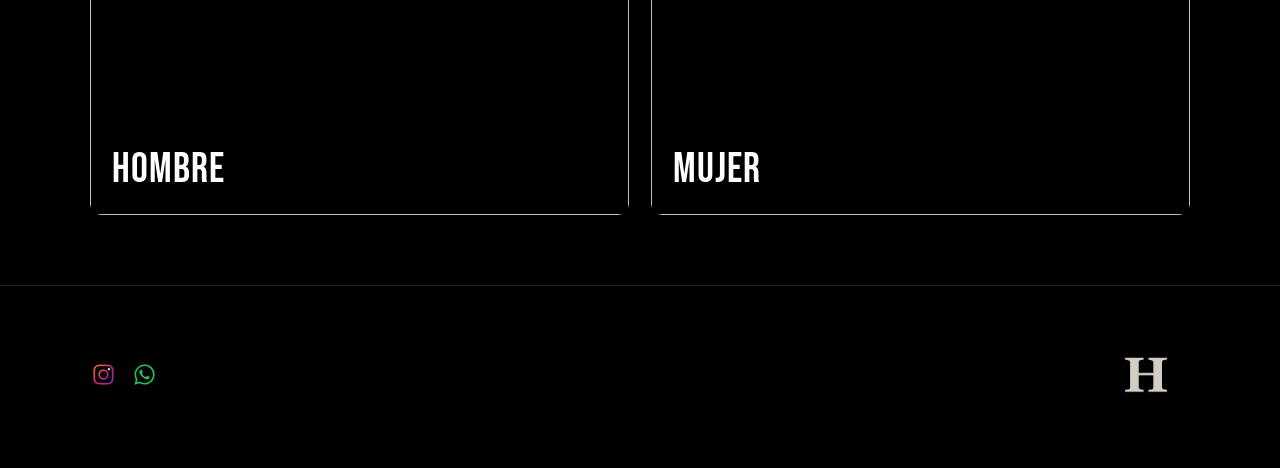
==== commit 90d26b4f: "Renombrar marca de Herencia a Gestión de Inventario Actualizar el nombre de la marca en todos los ar" ====
--- a/index.html
+++ b/index.html
@@ -3,7 +3,7 @@
 <head>
     <meta charset="UTF-8">
     <meta name="viewport" content="width=device-width, initial-scale=1.0">
-    <title>Herencia · Catálogo</title>
+    <title>Gestión de Catálogo de Ropa · Catálogo</title>
     <link rel="icon" type="image/svg+xml" href="img/favicon.svg">
     <link rel="preconnect" href="https://fonts.googleapis.com">
     <link rel="preconnect" href="https://fonts.gstatic.com" crossorigin>
@@ -18,7 +18,7 @@
         <span></span>
     </div>
 
-    <div class="logo">Herencia</div>
+    <div class="logo">Gestión de Catálogo de Ropa</div>
 
     <div class="header-actions">
         <div class="auth-icon" id="authBtn">
@@ -115,7 +115,7 @@
             <img src="https://images.unsplash.com/photo-1620799140408-edc6dcb6d633?auto=format&fit=crop&w=1200&q=80" alt="Buzo claro Contoda">
         </figure>
         <figure>
-            <img src="lookbook/u2.png" alt="Buzo negro Herencia">
+            <img src="lookbook/u2.png" alt="Buzo negro Gestión de Inventario">
         </figure>
         <figure>
             <img src="https://images.unsplash.com/photo-1515886657613-9f3515b0c78f?auto=format&fit=crop&w=1200&q=80" alt="Colección mujer">
@@ -133,9 +133,9 @@
 </section>
 
 <section class="herencia-info">
-    <h2>Herencia, una historia para contar</h2>
+    <h2>Gestión de Inventario, una historia para contar</h2>
     <p>
-        Herencia nace como archivo visual: prendas que se miran, se recuerdan y se cuentan.
+        Gestión de Inventario nace como archivo visual: prendas que se miran, se recuerdan y se cuentan.
         Este sitio es un catálogo. No hay carrito, pagos ni pedidos. Solo la colección.
     </p>
     <p>
@@ -173,7 +173,7 @@
             </a>
         </div>
         <div class="footer-logo">
-            <img src="Sin título.png" alt="Herencia">
+            <img src="Sin título.png" alt="Gestión de Inventario">
         </div>
     </div>
 </footer>
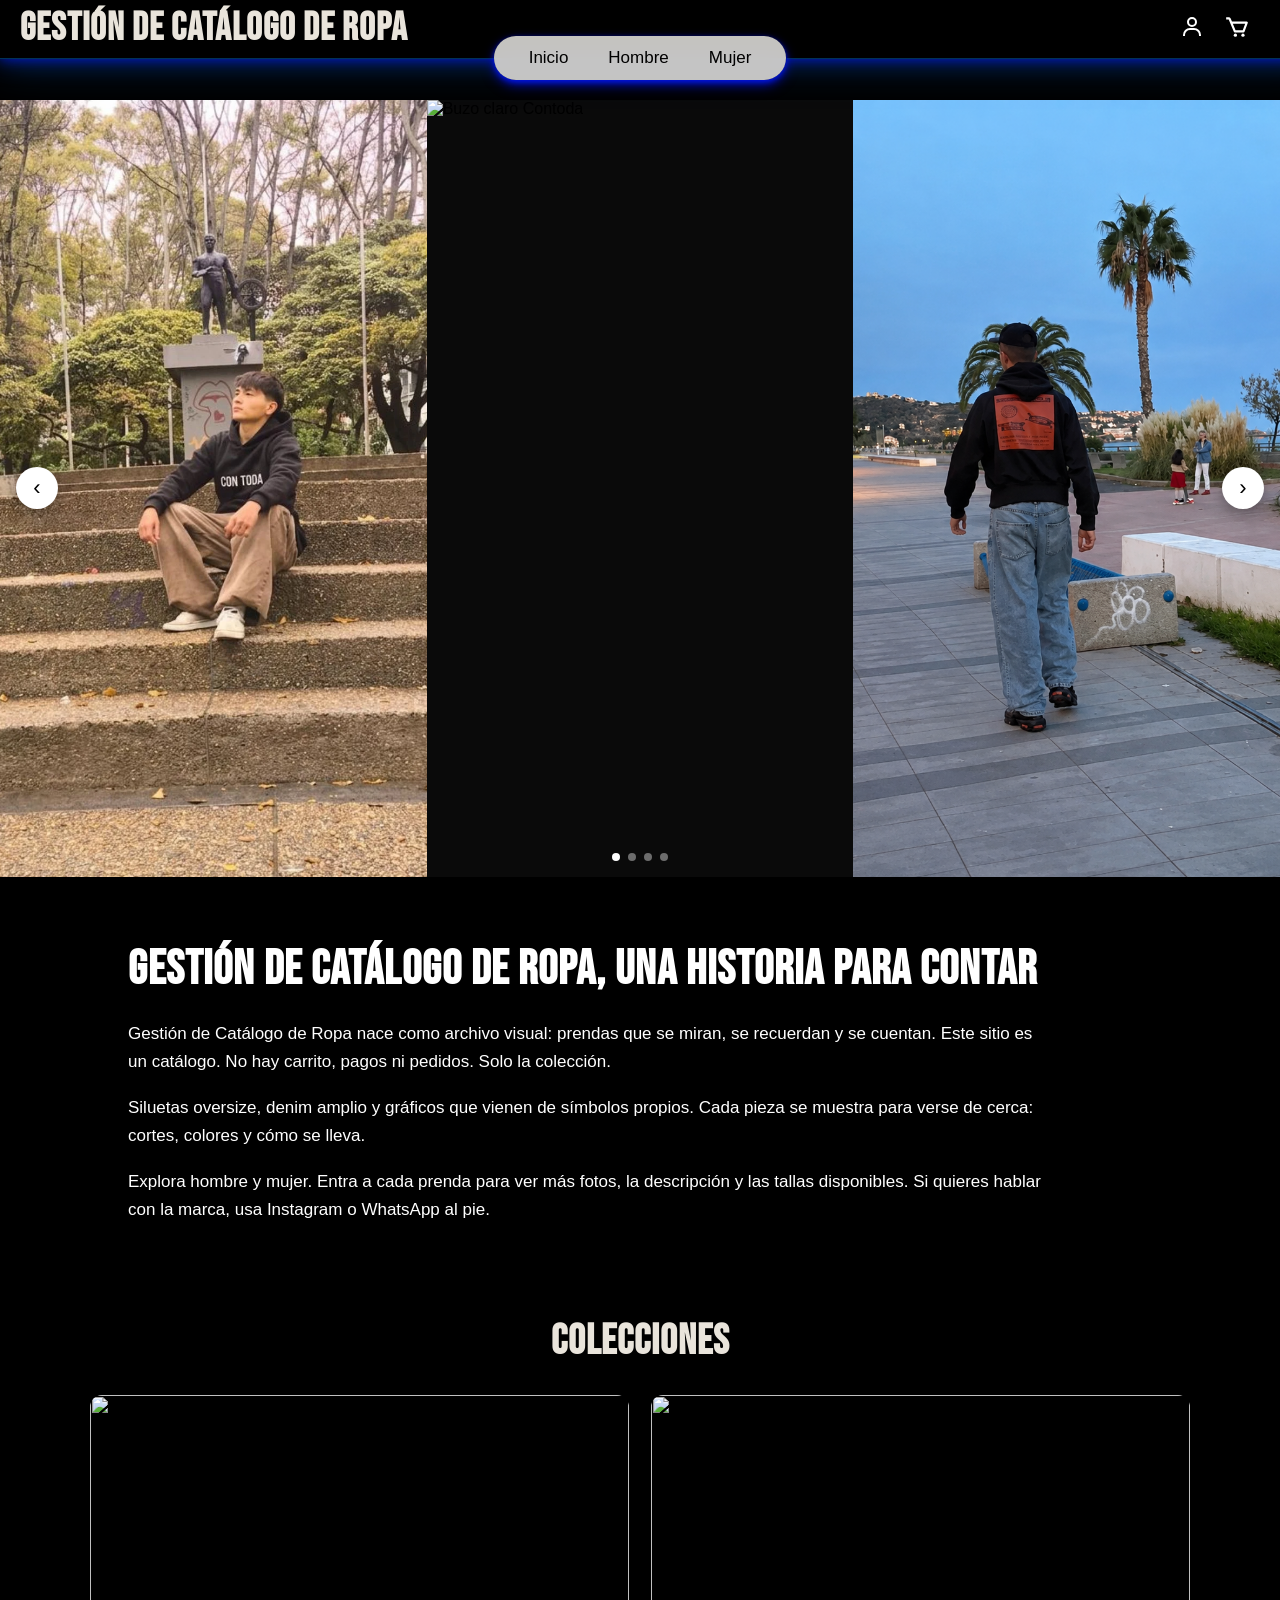
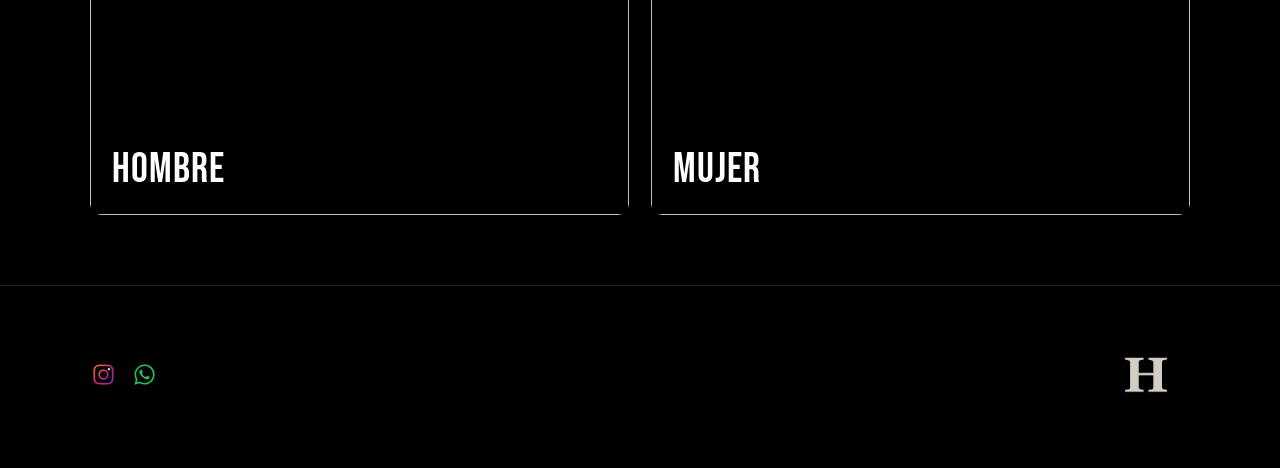
==== commit 9f9ea13e: "Agrega animaciones mejoradas y autoplay asíncrono a sliders - Agrega animaciones CSS generales (fade" ====
--- a/index.html
+++ b/index.html
@@ -22,7 +22,7 @@
 
     <div class="header-actions">
         <div class="auth-icon" id="authBtn">
-            <img src="img/icons/registro.svg" alt="Registro">
+            <img src="svg/registro.svg" alt="Registro">
         </div>
 
         <div class="cart-icon">
@@ -98,6 +98,58 @@
     </div>
 </div>
 
+<div class="checkout-modal" id="checkoutModal">
+    <div class="checkout-card">
+        <button class="cerrar-checkout" id="cerrarCheckout" type="button">×</button>
+        <div class="checkout-full">
+            <div class="checkout-header">
+                <h1>Información de pago</h1>
+                <p>Todas las transacciones son seguras y encriptadas</p>
+            </div>
+
+            <div class="checkout-method">
+                <div class="checkout-method-header">
+                    <p>Pagar con tarjeta de crédito o débito</p>
+                    <div class="checkout-method-logos">
+                        <img src="svg/visa.svg" alt="Visa" class="payment-logo payment-logo-visa">
+                        <img src="svg/mastercard.svg" alt="Mastercard" class="payment-logo payment-logo-mc">
+                        <img src="svg/amex.svg" alt="American Express" class="payment-logo payment-logo-amex">
+                    </div>
+                </div>
+
+                <form class="checkout-form" id="checkoutForm">
+                    <div class="checkout-field">
+                        <label class="checkout-visually-hidden" for="cardName">Nombre titular de la tarjeta</label>
+                        <input type="text" id="cardName" name="cardName" placeholder="Nombre titular de la tarjeta" autocomplete="cc-name" required>
+                    </div>
+                    <div class="checkout-field checkout-field-card">
+                        <label class="checkout-visually-hidden" for="cardNumber">Número de tarjeta</label>
+                        <span class="checkout-card-icon" aria-hidden="true">
+                            <svg width="22" height="16" viewBox="0 0 24 18" fill="none">
+                                <rect x="1.1" y="1.6" width="21.8" height="14.8" rx="2.4" stroke="currentColor" stroke-width="1.6"/>
+                                <rect x="1.1" y="5.2" width="21.8" height="3.1" fill="currentColor"/>
+                                <rect x="4" y="11.4" width="5.2" height="1.8" rx="0.4" fill="currentColor"/>
+                            </svg>
+                        </span>
+                        <input type="text" id="cardNumber" name="cardNumber" placeholder="Número de tarjeta" maxlength="19" autocomplete="cc-number" inputmode="numeric" required>
+                    </div>
+                    <div class="checkout-row">
+                        <div class="checkout-field">
+                            <label class="checkout-visually-hidden" for="cardExpiry">MM/AA</label>
+                            <input type="text" id="cardExpiry" name="cardExpiry" placeholder="MM/AA" maxlength="5" autocomplete="cc-exp" inputmode="numeric" required>
+                        </div>
+                        <div class="checkout-field">
+                            <label class="checkout-visually-hidden" for="cardCvc">CVV</label>
+                            <input type="text" id="cardCvc" name="cardCvc" placeholder="CVV" maxlength="4" autocomplete="cc-csc" inputmode="numeric" required>
+                        </div>
+                    </div>
+                    <button type="submit" class="checkout-submit" id="checkoutSubmitBtn">Pagar <span id="checkoutTotal">$0</span></button>
+                </form>
+            </div>
+        </div>
+    </div>
+</div>
+
 <div class="menu-pc">
     <ul>
         <li><a href="index.html">Inicio</a></li>
@@ -115,7 +167,7 @@
             <img src="https://images.unsplash.com/photo-1620799140408-edc6dcb6d633?auto=format&fit=crop&w=1200&q=80" alt="Buzo claro Contoda">
         </figure>
         <figure>
-            <img src="lookbook/u2.png" alt="Buzo negro Gestión de Inventario">
+            <img src="lookbook/u2.png" alt="Buzo negro Gestión de Catálogo de Ropa">
         </figure>
         <figure>
             <img src="https://images.unsplash.com/photo-1515886657613-9f3515b0c78f?auto=format&fit=crop&w=1200&q=80" alt="Colección mujer">
@@ -133,29 +185,29 @@
 </section>
 
 <section class="herencia-info">
-    <h2>Gestión de Inventario, una historia para contar</h2>
-    <p>
-        Gestión de Inventario nace como archivo visual: prendas que se miran, se recuerdan y se cuentan.
+    <h2 class="scroll-reveal">Gestión de Catálogo de Ropa, una historia para contar</h2>
+    <p class="scroll-reveal">
+        Gestión de Catálogo de Ropa nace como archivo visual: prendas que se miran, se recuerdan y se cuentan.
         Este sitio es un catálogo. No hay carrito, pagos ni pedidos. Solo la colección.
     </p>
-    <p>
+    <p class="scroll-reveal">
         Siluetas oversize, denim amplio y gráficos que vienen de símbolos propios.
         Cada pieza se muestra para verse de cerca: cortes, colores y cómo se lleva.
     </p>
-    <p>
+    <p class="scroll-reveal">
         Explora hombre y mujer. Entra a cada prenda para ver más fotos, la descripción
         y las tallas disponibles. Si quieres hablar con la marca, usa Instagram o WhatsApp al pie.
     </p>
 </section>
 
 <section class="colecciones">
-    <h2>Colecciones</h2>
+    <h2 class="scroll-reveal">Colecciones</h2>
     <div class="colecciones-grid">
-        <a class="coleccion-card" href="hombre.html">
+        <a class="coleccion-card scroll-reveal-left" href="hombre.html">
             <img src="https://i.ebayimg.com/images/g/upUAAOSwfq9mqvDe/s-l1600.webp">
             <span>Hombre</span>
         </a>
-        <a class="coleccion-card" href="mujer.html">
+        <a class="coleccion-card scroll-reveal-right" href="mujer.html">
             <img src="https://i.ebayimg.com/images/g/upUAAOSwfq9mqvDe/s-l1600.webp">
             <span>Mujer</span>
         </a>
@@ -173,16 +225,30 @@
             </a>
         </div>
         <div class="footer-logo">
-            <img src="Sin título.png" alt="Gestión de Inventario">
+            <img src="Sin título.png" alt="Gestión de Catálogo de Ropa">
         </div>
     </div>
 </footer>
 
+<!-- Configuración -->
+<script src="js/config.js"></script>
+
+<!-- Utilidades -->
+<script src="js/utils.js"></script>
+
+<!-- Firebase Authentication -->
 <script src="https://www.gstatic.com/firebasejs/9.22.0/firebase-app-compat.js"></script>
 <script src="https://www.gstatic.com/firebasejs/9.22.0/firebase-auth-compat.js"></script>
 <script src="js/firebase.js"></script>
+
+<!-- Datos de productos -->
 <script src="js/datos.js"></script>
+
+<!-- Lógica de la aplicación -->
 <script src="js/app.js"></script>
+
+<!-- Chatbot con IA -->
+<script src="js/chatbot.js"></script>
 </body>
 </html>
  
--- a/css/estilos.css
+++ b/css/estilos.css
@@ -1007,6 +1007,237 @@
     transform: none;
 }
 
+/* Modal de Checkout */
+.checkout-modal {
+    position: fixed;
+    inset: 0;
+    background: rgba(0, 0, 0, 0.85);
+    z-index: 3100;
+    display: none;
+    align-items: center;
+    justify-content: center;
+    padding: 20px;
+}
+
+.checkout-modal.open {
+    display: flex;
+}
+
+.checkout-card {
+    background: #1a1a1a;
+    border-radius: 4px;
+    width: 100%;
+    max-width: 640px;
+    padding: 36px 40px 40px;
+    position: relative;
+}
+
+.checkout-card,
+.checkout-card * {
+    box-sizing: border-box;
+}
+
+.cerrar-checkout {
+    position: absolute;
+    top: 14px;
+    right: 14px;
+    width: 28px;
+    height: 28px;
+    border: 0;
+    border-radius: 50%;
+    background: transparent;
+    color: rgba(255, 255, 255, 0.55);
+    font-size: 22px;
+    cursor: pointer;
+    display: flex;
+    align-items: center;
+    justify-content: center;
+    transition: 0.25s ease;
+}
+
+.cerrar-checkout:hover {
+    color: #fff;
+    background: rgba(255, 255, 255, 0.08);
+}
+
+.checkout-full {
+    text-align: left;
+}
+
+.checkout-header {
+    margin-bottom: 36px;
+}
+
+.checkout-header h1 {
+    font-size: 26px;
+    font-weight: 600;
+    color: #ffffff;
+    margin: 0 0 10px 0;
+    letter-spacing: -0.02em;
+}
+
+.checkout-header p {
+    font-size: 14px;
+    color: rgba(255, 255, 255, 0.62);
+    margin: 0;
+    font-weight: 400;
+}
+
+.checkout-method {
+    background: transparent;
+    padding: 0;
+    margin: 0;
+}
+
+.checkout-method-header {
+    display: flex;
+    justify-content: space-between;
+    align-items: center;
+    gap: 16px;
+    margin-bottom: 22px;
+    padding: 0 6px;
+}
+
+.checkout-method-header p {
+    font-size: 14px;
+    color: #ffffff;
+    margin: 0;
+    font-weight: 500;
+}
+
+.checkout-method-logos {
+    display: flex;
+    align-items: center;
+    gap: 10px;
+    flex-shrink: 0;
+}
+
+.payment-logo {
+    display: block;
+    object-fit: contain;
+}
+
+.payment-logo-visa {
+    height: 16px;
+    width: auto;
+}
+
+.payment-logo-mc {
+    height: 26px;
+    width: auto;
+}
+
+.payment-logo-amex {
+    height: 16px;
+    width: auto;
+}
+
+.checkout-form {
+    text-align: left;
+    display: flex;
+    flex-direction: column;
+    gap: 12px;
+}
+
+.checkout-visually-hidden {
+    position: absolute;
+    width: 1px;
+    height: 1px;
+    padding: 0;
+    margin: -1px;
+    overflow: hidden;
+    clip: rect(0, 0, 0, 0);
+    white-space: nowrap;
+    border: 0;
+}
+
+.checkout-field {
+    position: relative;
+}
+
+.checkout-field input {
+    width: 100%;
+    height: 54px;
+    background: transparent;
+    border: 1px solid #3a3a3a;
+    border-radius: 16px;
+    padding: 0 20px;
+    color: #ffffff;
+    font-size: 15px;
+    font-family: "Poppins", sans-serif;
+    outline: none;
+    transition: border-color 0.2s ease;
+}
+
+.checkout-field input::placeholder {
+    color: rgba(255, 255, 255, 0.38);
+}
+
+.checkout-field input:focus {
+    border-color: #6a6a6a;
+}
+
+.checkout-field-card input {
+    padding-left: 52px;
+}
+
+.checkout-card-icon {
+    position: absolute;
+    left: 18px;
+    top: 50%;
+    transform: translateY(-50%);
+    color: rgba(255, 255, 255, 0.45);
+    display: flex;
+    pointer-events: none;
+}
+
+.checkout-row {
+    display: grid;
+    grid-template-columns: 1fr 1fr;
+    gap: 16px;
+}
+
+.checkout-row .checkout-field {
+    min-width: 0;
+}
+
+.checkout-submit {
+    width: 100%;
+    height: 50px;
+    background: #2d2d2d;
+    color: #ffffff;
+    border: 0;
+    border-radius: 999px;
+    padding: 0 20px;
+    font-size: 16px;
+    font-weight: 600;
+    font-family: "Poppins", sans-serif;
+    cursor: pointer;
+    transition: 0.25s ease;
+    margin-top: 10px;
+}
+
+.checkout-submit:hover {
+    background: #3a3a3a;
+}
+
+@media (max-width: 640px) {
+    .checkout-card {
+        padding: 28px 20px 24px;
+    }
+
+    .checkout-method-header {
+        flex-direction: column;
+        align-items: flex-start;
+        padding: 0;
+        gap: 10px;
+    }
+
+    .checkout-header h1 {
+        font-size: 22px;
+    }
+}
+
 /* Footer */
 .footer {
     background: #000;
@@ -1406,3 +1637,784 @@
 .logout-btn {
     width: 100%;
 }
+
+/* ======================================
+   CHATBOT
+====================================== */
+
+#chatbot-button {
+    position: fixed;
+    bottom: 30px;
+    right: 30px;
+    width: 60px;
+    height: 60px;
+    border-radius: 50%;
+    background: var(--cream);
+    color: black;
+    border: none;
+    font-size: 28px;
+    cursor: pointer;
+    box-shadow: 0 4px 20px rgba(0, 0, 0, 0.4);
+    z-index: 5000;
+    transition: transform 0.3s ease, box-shadow 0.3s ease;
+    display: flex;
+    align-items: center;
+    justify-content: center;
+}
+
+#chatbot-button:hover {
+    transform: scale(1.1);
+    box-shadow: 0 6px 25px rgba(0, 0, 0, 0.5);
+}
+
+#chatbot-window {
+    position: fixed;
+    bottom: 30px;
+    right: 30px;
+    width: 380px;
+    max-width: calc(100vw - 60px);
+    max-height: 600px;
+    background: #0c0c0c;
+    border: 1px solid var(--line);
+    border-radius: 16px;
+    box-shadow: 0 8px 40px rgba(0, 0, 0, 0.6);
+    z-index: 5000;
+    display: none;
+    flex-direction: column;
+    overflow: hidden;
+}
+
+#chatbot-window.open {
+    display: flex;
+}
+
+.chatbot-header {
+    background: rgba(218, 217, 213, 0.1);
+    padding: 16px 20px;
+    display: flex;
+    justify-content: space-between;
+    align-items: center;
+    border-bottom: 1px solid var(--line);
+}
+
+.chatbot-header span {
+    color: var(--cream);
+    font-weight: 600;
+    font-size: 16px;
+}
+
+#chatbot-close {
+    background: transparent;
+    border: none;
+    color: rgba(255, 255, 255, 0.7);
+    font-size: 24px;
+    cursor: pointer;
+    padding: 0;
+    width: 28px;
+    height: 28px;
+    display: flex;
+    align-items: center;
+    justify-content: center;
+    border-radius: 50%;
+    transition: background 0.25s ease;
+}
+
+#chatbot-close:hover {
+    background: rgba(255, 255, 255, 0.1);
+    color: white;
+}
+
+.chatbot-messages {
+    flex: 1;
+    overflow-y: auto;
+    padding: 20px;
+    display: flex;
+    flex-direction: column;
+    gap: 12px;
+    min-height: 300px;
+    max-height: 400px;
+}
+
+.chatbot-message {
+    max-width: 85%;
+    padding: 12px 16px;
+    border-radius: 12px;
+    font-size: 14px;
+    line-height: 1.5;
+    word-wrap: break-word;
+}
+
+.chatbot-message.bot {
+    background: rgba(255, 255, 255, 0.1);
+    color: var(--text);
+    align-self: flex-start;
+    border-bottom-left-radius: 4px;
+}
+
+.chatbot-message.user {
+    background: var(--cream);
+    color: black;
+    align-self: flex-end;
+    border-bottom-right-radius: 4px;
+}
+
+.chatbot-message.typing {
+    opacity: 0.7;
+    font-style: italic;
+}
+
+.typing-dots {
+    display: inline-block;
+    letter-spacing: 2px;
+    animation: typingPulse 1s ease-in-out infinite;
+}
+
+@keyframes typingPulse {
+    0%, 100% {
+        opacity: 0.5;
+    }
+    50% {
+        opacity: 1;
+    }
+}
+
+.chatbot-message.services {
+    background: rgba(218, 217, 213, 0.15);
+    border-left: 3px solid var(--cream);
+    padding: 14px 18px;
+}
+
+.chatbot-message.services strong {
+    display: block;
+    margin-bottom: 4px;
+    color: var(--cream);
+}
+
+.chatbot-input-area {
+    padding: 16px;
+    border-top: 1px solid var(--line);
+    display: flex;
+    gap: 10px;
+}
+
+#chatbot-input {
+    flex: 1;
+    background: rgba(255, 255, 255, 0.05);
+    border: 1px solid var(--line);
+    border-radius: 8px;
+    padding: 12px 16px;
+    color: white;
+    font-size: 14px;
+    outline: none;
+    transition: border-color 0.25s ease;
+}
+
+#chatbot-input:focus {
+    border-color: rgba(218, 217, 213, 0.5);
+    background: rgba(255, 255, 255, 0.08);
+}
+
+#chatbot-input::placeholder {
+    color: rgba(255, 255, 255, 0.4);
+}
+
+#chatbot-send {
+    background: var(--cream);
+    color: black;
+    border: none;
+    border-radius: 8px;
+    padding: 12px 20px;
+    font-size: 14px;
+    font-weight: 600;
+    cursor: pointer;
+    transition: background 0.25s ease;
+}
+
+#chatbot-send:hover {
+    background: white;
+}
+
+@media (max-width: 480px) {
+    #chatbot-button {
+        bottom: 20px;
+        right: 20px;
+        width: 55px;
+        height: 55px;
+        font-size: 24px;
+    }
+
+    #chatbot-window {
+        bottom: 20px;
+        right: 20px;
+        left: 20px;
+        width: auto;
+        max-width: none;
+    }
+
+    .chatbot-message {
+        font-size: 13px;
+    }
+}
+
+/* ======================================
+   ANIMACIONES GENERALES
+====================================== */
+
+@keyframes fadeIn {
+    from {
+        opacity: 0;
+    }
+    to {
+        opacity: 1;
+    }
+}
+
+@keyframes slideUp {
+    from {
+        opacity: 0;
+        transform: translateY(30px);
+    }
+    to {
+        opacity: 1;
+        transform: translateY(0);
+    }
+}
+
+@keyframes slideDown {
+    from {
+        opacity: 0;
+        transform: translateY(-30px);
+    }
+    to {
+        opacity: 1;
+        transform: translateY(0);
+    }
+}
+
+@keyframes slideLeft {
+    from {
+        opacity: 0;
+        transform: translateX(30px);
+    }
+    to {
+        opacity: 1;
+        transform: translateX(0);
+    }
+}
+
+@keyframes slideRight {
+    from {
+        opacity: 0;
+        transform: translateX(-30px);
+    }
+    to {
+        opacity: 1;
+        transform: translateX(0);
+    }
+}
+
+@keyframes scaleIn {
+    from {
+        opacity: 0;
+        transform: scale(0.9);
+    }
+    to {
+        opacity: 1;
+        transform: scale(1);
+    }
+}
+
+@keyframes pulse {
+    0%, 100% {
+        transform: scale(1);
+    }
+    50% {
+        transform: scale(1.05);
+    }
+}
+
+@keyframes float {
+    0%, 100% {
+        transform: translateY(0);
+    }
+    50% {
+        transform: translateY(-10px);
+    }
+}
+
+@keyframes shake {
+    0%, 100% {
+        transform: translateX(0);
+    }
+    25% {
+        transform: translateX(-5px);
+    }
+    75% {
+        transform: translateX(5px);
+    }
+}
+
+@keyframes glow {
+    0%, 100% {
+        box-shadow: 0 0 5px rgba(218, 217, 213, 0.3);
+    }
+    50% {
+        box-shadow: 0 0 20px rgba(218, 217, 213, 0.6);
+    }
+}
+
+/* Clases de animación */
+.animate-fade-in {
+    animation: fadeIn 0.6s ease-out;
+}
+
+.animate-slide-up {
+    animation: slideUp 0.6s ease-out;
+}
+
+.animate-slide-down {
+    animation: slideDown 0.6s ease-out;
+}
+
+.animate-slide-left {
+    animation: slideLeft 0.6s ease-out;
+}
+
+.animate-slide-right {
+    animation: slideRight 0.6s ease-out;
+}
+
+.animate-scale-in {
+    animation: scaleIn 0.4s ease-out;
+}
+
+.animate-pulse {
+    animation: pulse 2s ease-in-out infinite;
+}
+
+.animate-float {
+    animation: float 3s ease-in-out infinite;
+}
+
+.animate-shake {
+    animation: shake 0.5s ease-in-out;
+}
+
+.animate-glow {
+    animation: glow 2s ease-in-out infinite;
+}
+
+/* ======================================
+   ANIMACIONES DE SCROLL
+====================================== */
+
+.scroll-reveal {
+    opacity: 0;
+    transform: translateY(50px);
+    transition: opacity 0.8s ease-out, transform 0.8s ease-out;
+}
+
+.scroll-reveal.visible {
+    opacity: 1;
+    transform: translateY(0);
+}
+
+.scroll-reveal-left {
+    opacity: 0;
+    transform: translateX(-50px);
+    transition: opacity 0.8s ease-out, transform 0.8s ease-out;
+}
+
+.scroll-reveal-left.visible {
+    opacity: 1;
+    transform: translateX(0);
+}
+
+.scroll-reveal-right {
+    opacity: 0;
+    transform: translateX(50px);
+    transition: opacity 0.8s ease-out, transform 0.8s ease-out;
+}
+
+.scroll-reveal-right.visible {
+    opacity: 1;
+    transform: translateX(0);
+}
+
+.scroll-reveal-scale {
+    opacity: 0;
+    transform: scale(0.8);
+    transition: opacity 0.8s ease-out, transform 0.8s ease-out;
+}
+
+.scroll-reveal-scale.visible {
+    opacity: 1;
+    transform: scale(1);
+}
+
+/* ======================================
+   MEJORAS EN PRODUCTOS
+====================================== */
+
+.producto {
+    transition: transform 0.4s ease, box-shadow 0.4s ease;
+}
+
+.producto:hover {
+    transform: translateY(-8px);
+    box-shadow: 0 12px 30px rgba(0, 0, 0, 0.5);
+}
+
+.producto .slider img {
+    transition: opacity 0.5s ease, transform 0.5s ease;
+}
+
+.producto:hover .slider img.active {
+    transform: scale(1.12);
+}
+
+/* Animación del tag al hover */
+.producto .tag {
+    transition: opacity 0.3s ease, transform 0.3s ease;
+}
+
+.producto:hover .tag {
+    transform: translateY(-5px);
+}
+
+/* ======================================
+   ANIMACIONES DE MODALES
+====================================== */
+
+.ficha.open .ficha-card {
+    animation: scaleIn 0.3s ease-out;
+}
+
+.cart-modal.open .cart-card {
+    animation: slideUp 0.4s ease-out;
+}
+
+.checkout-modal.open .checkout-card {
+    animation: scaleIn 0.3s ease-out;
+}
+
+.auth-modal.open .auth-card {
+    animation: slideDown 0.4s ease-out;
+}
+
+/* ======================================
+   ANIMACIONES DEL CHATBOT
+====================================== */
+
+#chatbot-button {
+    animation: pulse 2s ease-in-out infinite;
+}
+
+.chatbot-message {
+    animation: slideUp 0.3s ease-out;
+}
+
+.chatbot-message.typing {
+    animation: pulse 1s ease-in-out infinite;
+}
+
+#chatbot-window.open {
+    animation: scaleIn 0.3s ease-out;
+}
+
+/* ======================================
+   EFECTO PARALLAX EN LOOKBOOK
+====================================== */
+
+.lookbook-track figure {
+    transition: transform 0.1s ease-out;
+}
+
+.lookbook-track figure:hover img {
+    transform: scale(1.05);
+    transition: transform 0.6s ease;
+}
+
+/* ======================================
+   MICRO-INTERACCIONES EN BOTONES
+====================================== */
+
+.filtros button {
+    transition: all 0.3s ease;
+    position: relative;
+    overflow: hidden;
+}
+
+.filtros button::after {
+    content: '';
+    position: absolute;
+    top: 50%;
+    left: 50%;
+    width: 0;
+    height: 0;
+    background: rgba(255, 255, 255, 0.2);
+    border-radius: 50%;
+    transform: translate(-50%, -50%);
+    transition: width 0.4s ease, height 0.4s ease;
+}
+
+.filtros button:active::after {
+    width: 200px;
+    height: 200px;
+}
+
+.agregar-carrito,
+.cart-checkout,
+.checkout-submit,
+.google-btn,
+.auth-submit {
+    position: relative;
+    overflow: hidden;
+}
+
+.agregar-carrito::after,
+.cart-checkout::after,
+.checkout-submit::after,
+.google-btn::after,
+.auth-submit::after {
+    content: '';
+    position: absolute;
+    top: 50%;
+    left: 50%;
+    width: 0;
+    height: 0;
+    background: rgba(255, 255, 255, 0.3);
+    border-radius: 50%;
+    transform: translate(-50%, -50%);
+    transition: width 0.5s ease, height 0.5s ease;
+}
+
+.agregar-carrito:active::after,
+.cart-checkout:active::after,
+.checkout-submit:active::after,
+.google-btn:active::after,
+.auth-submit:active::after {
+    width: 300px;
+    height: 300px;
+}
+
+/* ======================================
+   ANIMACIONES EN HEADER
+====================================== */
+
+header {
+    animation: slideDown 0.6s ease-out;
+}
+
+.menu-icon span {
+    transition: all 0.3s ease;
+}
+
+/* ======================================
+   ANIMACIONES EN COLECCIONES
+====================================== */
+
+.coleccion-card {
+    transition: transform 0.4s ease, box-shadow 0.4s ease;
+}
+
+.coleccion-card:hover {
+    transform: translateY(-10px);
+    box-shadow: 0 15px 35px rgba(0, 0, 0, 0.4);
+}
+
+.coleccion-card span {
+    transition: transform 0.3s ease;
+}
+
+.coleccion-card:hover span {
+    transform: translateX(10px);
+}
+
+/* ======================================
+   ANIMACIONES EN TALLAS
+====================================== */
+
+.tallas span {
+    transition: all 0.3s ease;
+}
+
+.tallas span:hover {
+    transform: scale(1.1);
+}
+
+.tallas span.selected {
+    animation: pulse 0.3s ease-out;
+}
+
+/* ======================================
+   ANIMACIONES EN NAVEGACIÓN
+====================================== */
+
+nav a {
+    transition: all 0.3s ease;
+}
+
+nav a:hover {
+    padding-left: 10px;
+    color: var(--cream);
+}
+
+.menu-pc a {
+    transition: all 0.3s ease;
+    position: relative;
+}
+
+.menu-pc a::after {
+    content: '';
+    position: absolute;
+    bottom: -2px;
+    left: 0;
+    width: 0;
+    height: 2px;
+    background: black;
+    transition: width 0.3s ease;
+}
+
+.menu-pc a:hover::after {
+    width: 100%;
+}
+
+/* ======================================
+   ANIMACIONES EN ICONOS SOCIALES
+====================================== */
+
+.social img {
+    transition: all 0.3s ease;
+}
+
+.social img:hover {
+    transform: scale(1.2) rotate(10deg);
+}
+
+/* ======================================
+   ANIMACIONES EN FLECHAS DEL LOOKBOOK
+====================================== */
+
+.arrow {
+    transition: all 0.3s ease;
+}
+
+.arrow:hover {
+    transform: translateY(-50%) scale(1.15);
+    box-shadow: 0 6px 20px rgba(0, 0, 0, 0.5);
+}
+
+.arrow:active {
+    transform: translateY(-50%) scale(0.95);
+}
+
+/* ======================================
+   ANIMACIONES EN SLIDER DE PRODUCTOS
+====================================== */
+
+.slider-prev,
+.slider-next {
+    transition: all 0.3s ease;
+}
+
+.slider-prev:hover,
+.slider-next:hover {
+    transform: translateY(-50%) scale(1.1);
+    background: rgba(0, 0, 0, 0.9);
+}
+
+/* ======================================
+   ANIMACIONES EN FOOTER
+====================================== */
+
+.footer {
+    animation: slideUp 0.8s ease-out;
+}
+
+/* ======================================
+   ANIMACIONES EN SECCIÓN DE INFO
+====================================== */
+
+.herencia-info h2 {
+    animation: slideLeft 0.8s ease-out;
+}
+
+.herencia-info p {
+    animation: fadeIn 0.8s ease-out;
+}
+
+.herencia-info p:nth-child(2) {
+    animation-delay: 0.2s;
+}
+
+.herencia-info p:nth-child(3) {
+    animation-delay: 0.4s;
+}
+
+/* ======================================
+   ANIMACIONES EN BOTÓN CERRAR
+====================================== */
+
+.cerrar-ficha,
+.cerrar-cart,
+.cerrar-checkout,
+.cerrar-auth {
+    transition: all 0.3s ease;
+}
+
+.cerrar-ficha:hover,
+.cerrar-cart:hover,
+.cerrar-checkout:hover,
+.cerrar-auth:hover {
+    transform: rotate(90deg);
+    background: rgba(255, 255, 255, 0.3);
+}
+
+/* ======================================
+   ANIMACIONES EN CATEGORÍAS
+====================================== */
+
+.catalogo h1 {
+    animation: slideDown 0.6s ease-out;
+}
+
+.filtros button {
+    animation: fadeIn 0.6s ease-out;
+}
+
+.filtros button:nth-child(1) {
+    animation-delay: 0.1s;
+}
+
+.filtros button:nth-child(2) {
+    animation-delay: 0.2s;
+}
+
+.filtros button:nth-child(3) {
+    animation-delay: 0.3s;
+}
+
+.producto {
+    animation: scaleIn 0.5s ease-out;
+}
+
+.producto:nth-child(1) {
+    animation-delay: 0.1s;
+}
+
+.producto:nth-child(2) {
+    animation-delay: 0.2s;
+}
+
+.producto:nth-child(3) {
+    animation-delay: 0.3s;
+}
+
+.producto:nth-child(4) {
+    animation-delay: 0.4s;
+}
+
+.producto:nth-child(5) {
+    animation-delay: 0.5s;
+}
